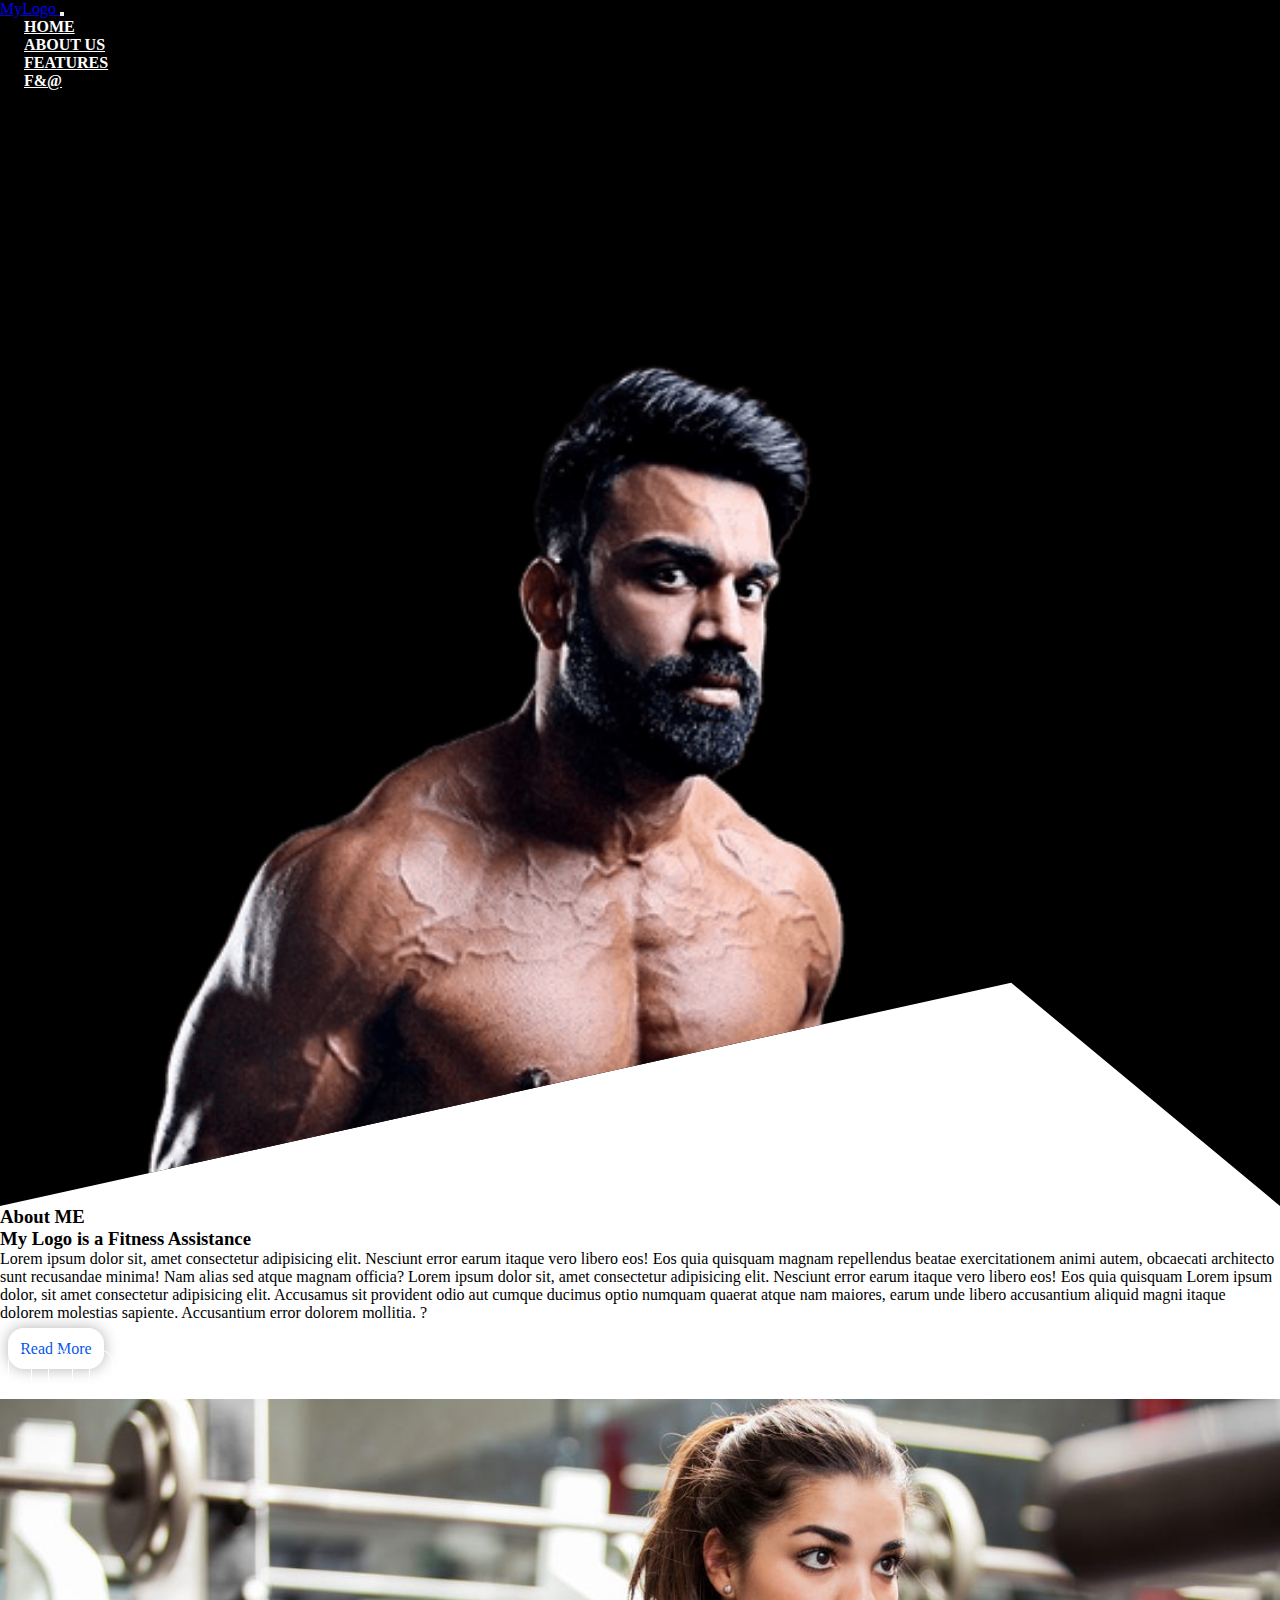
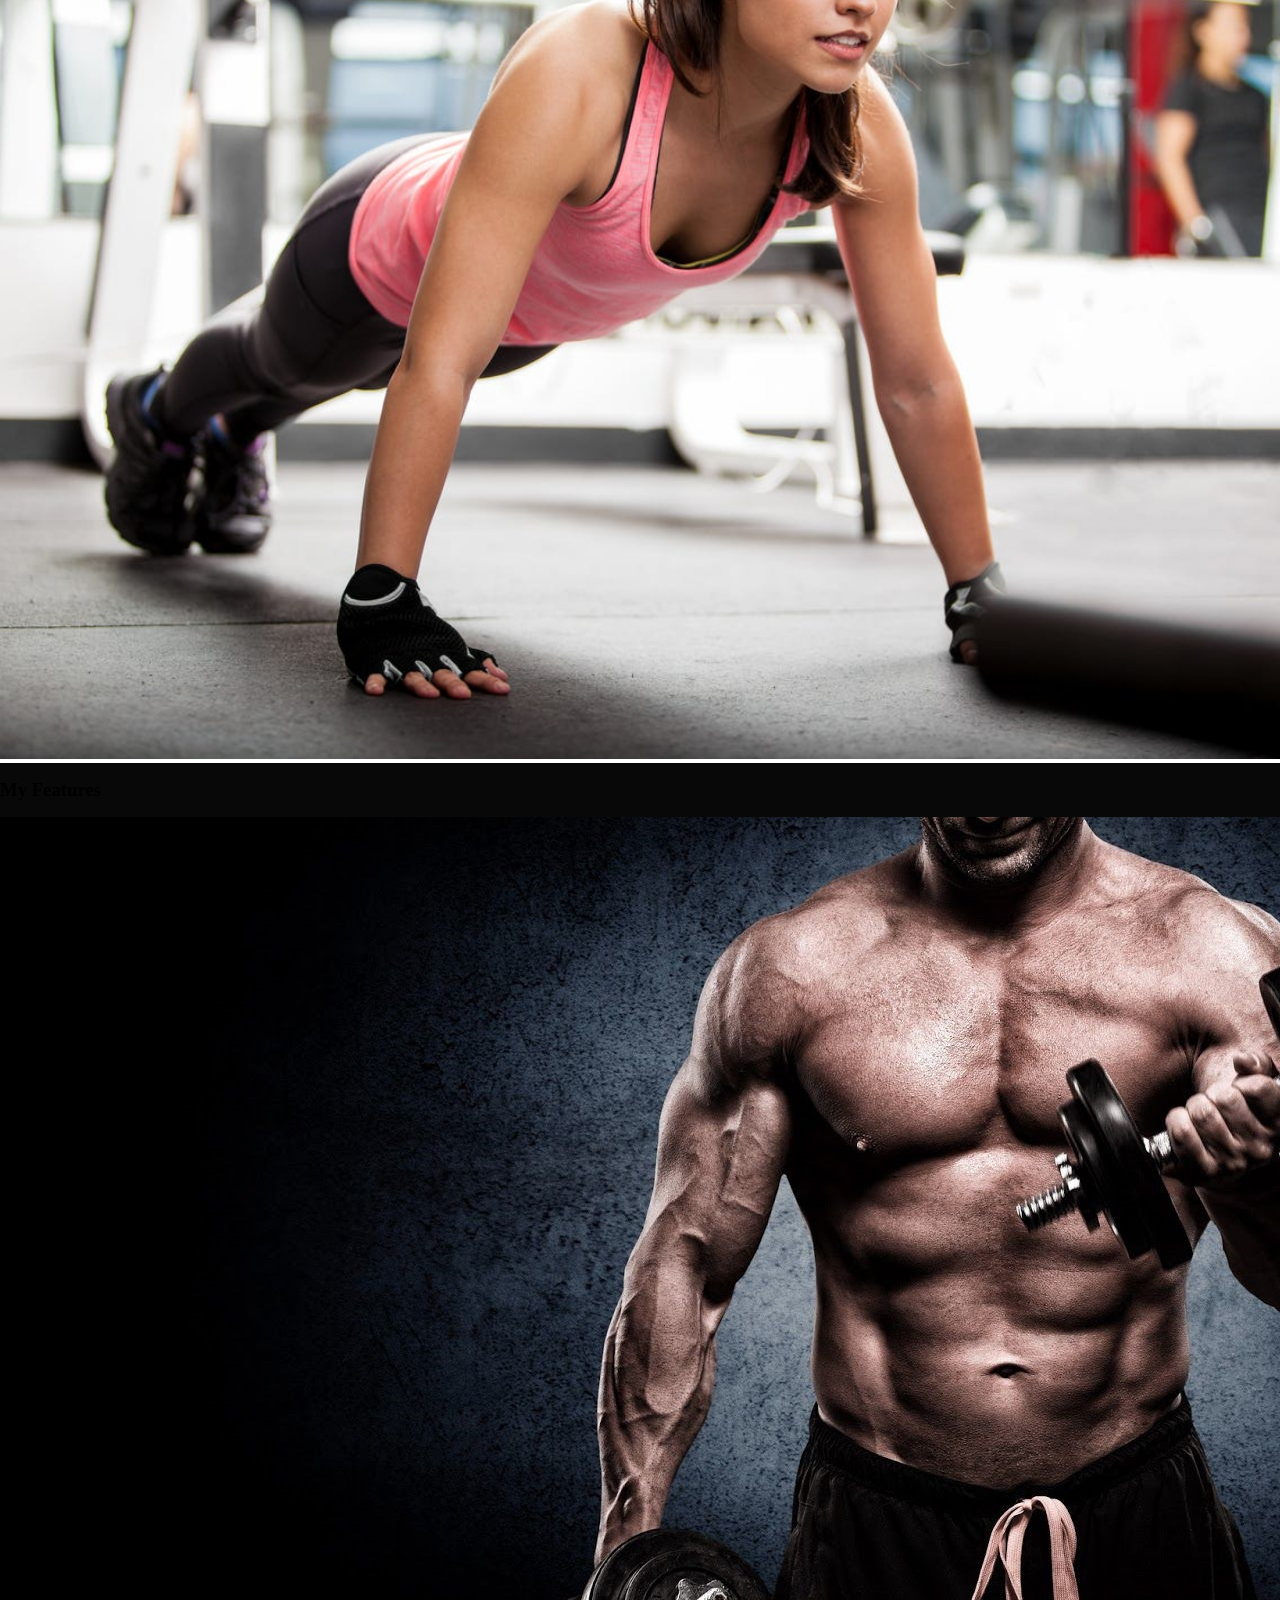
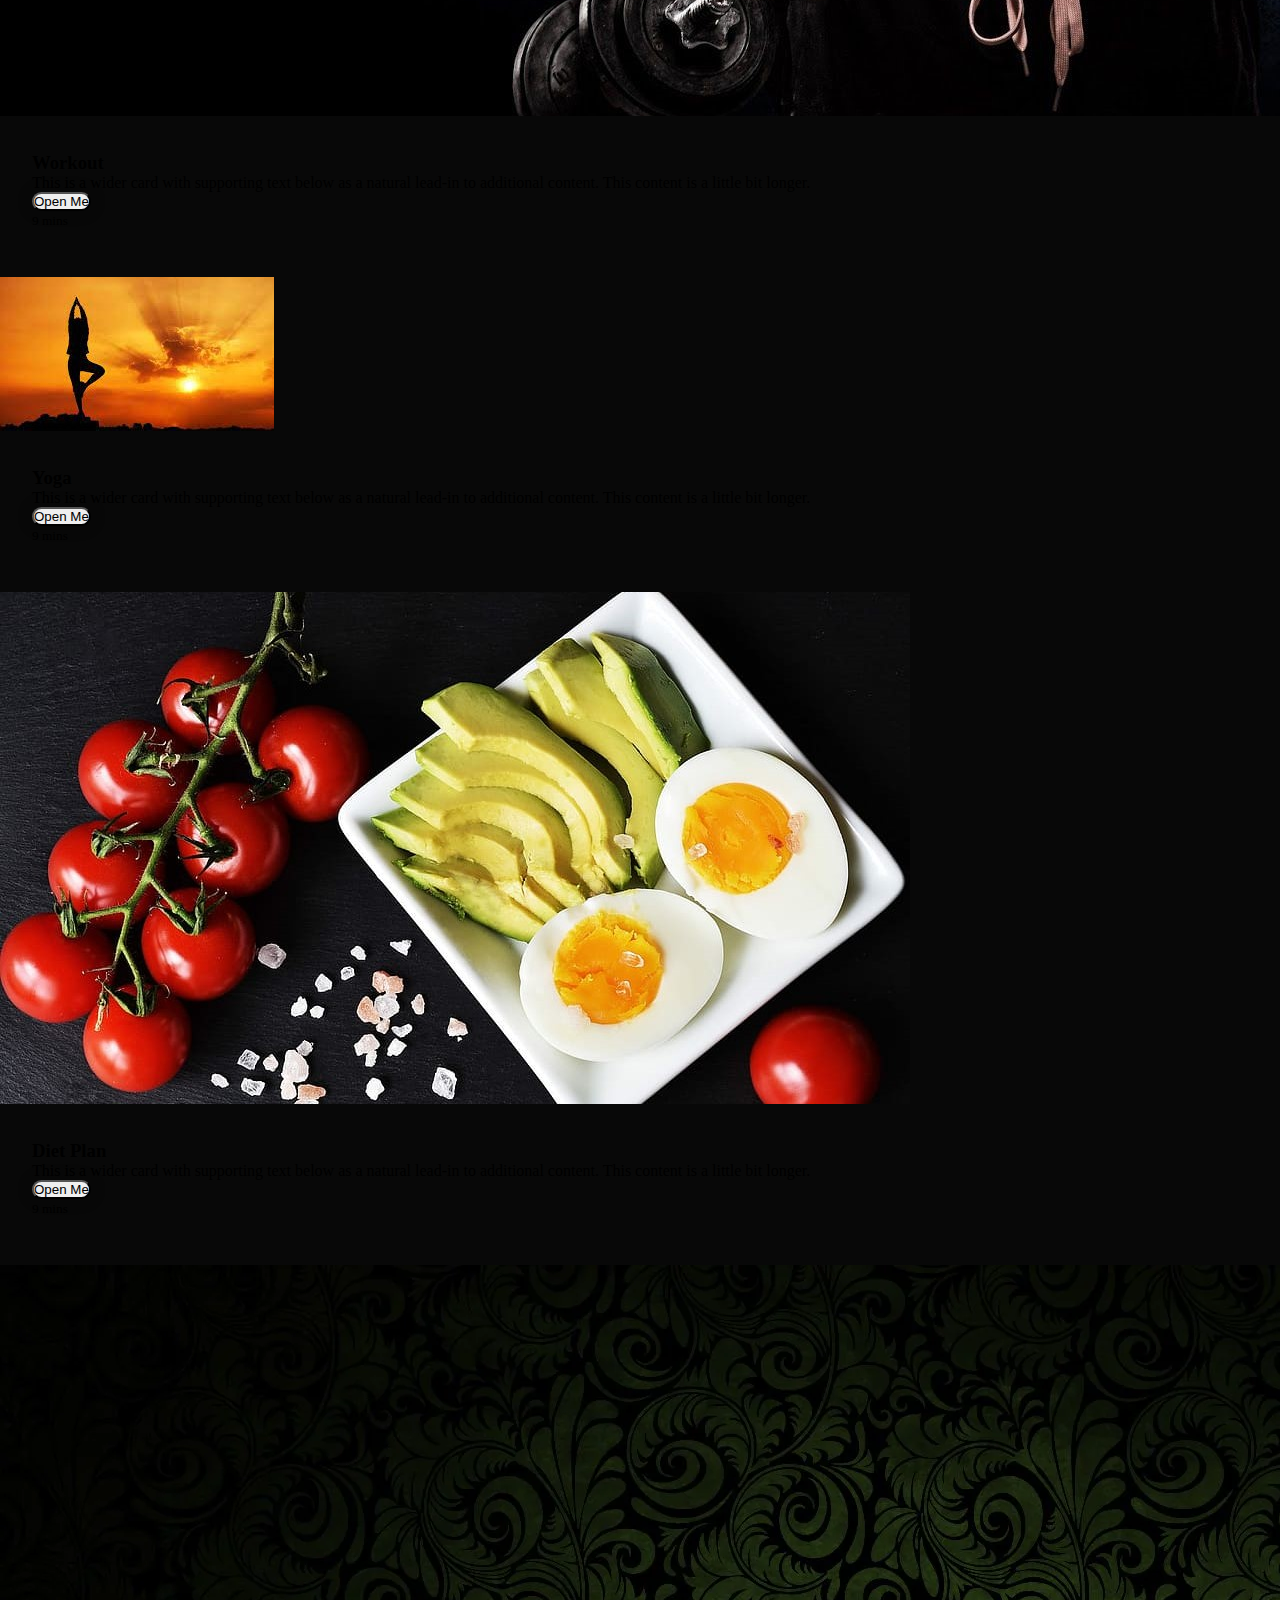
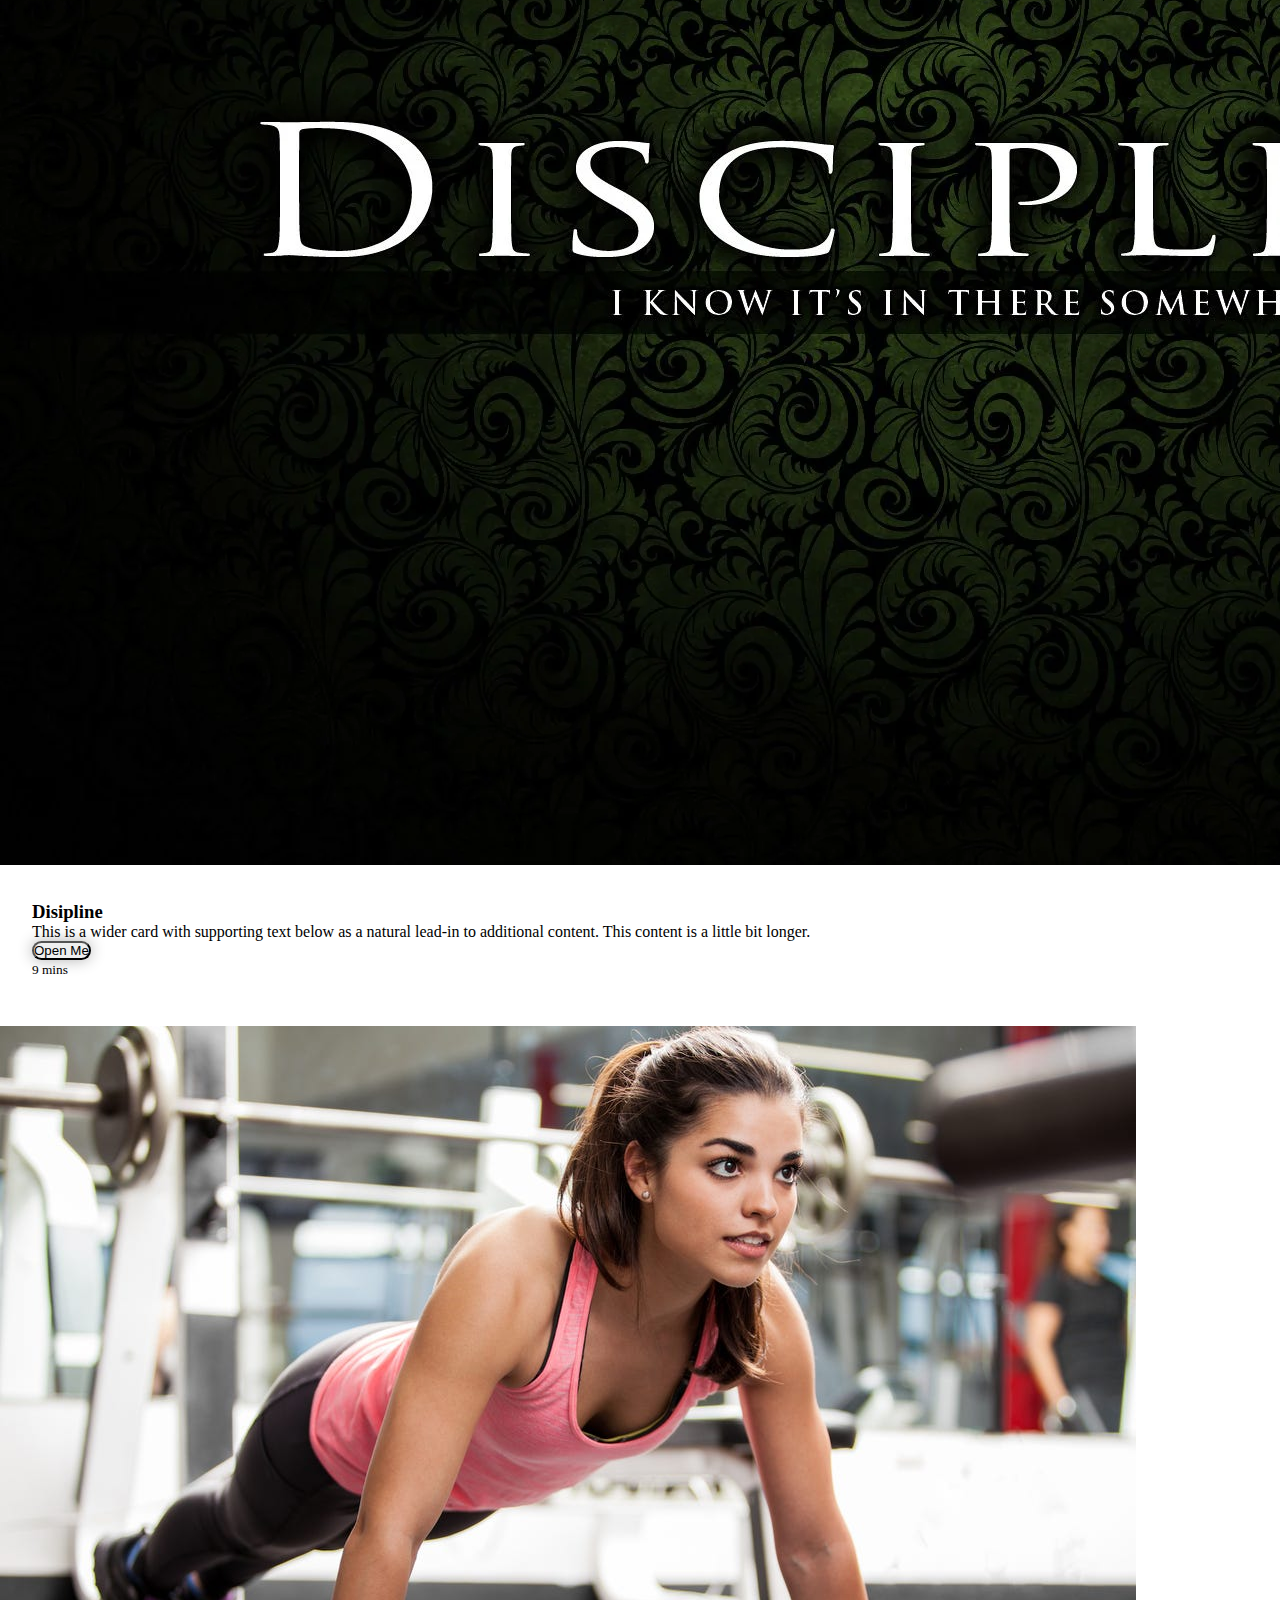
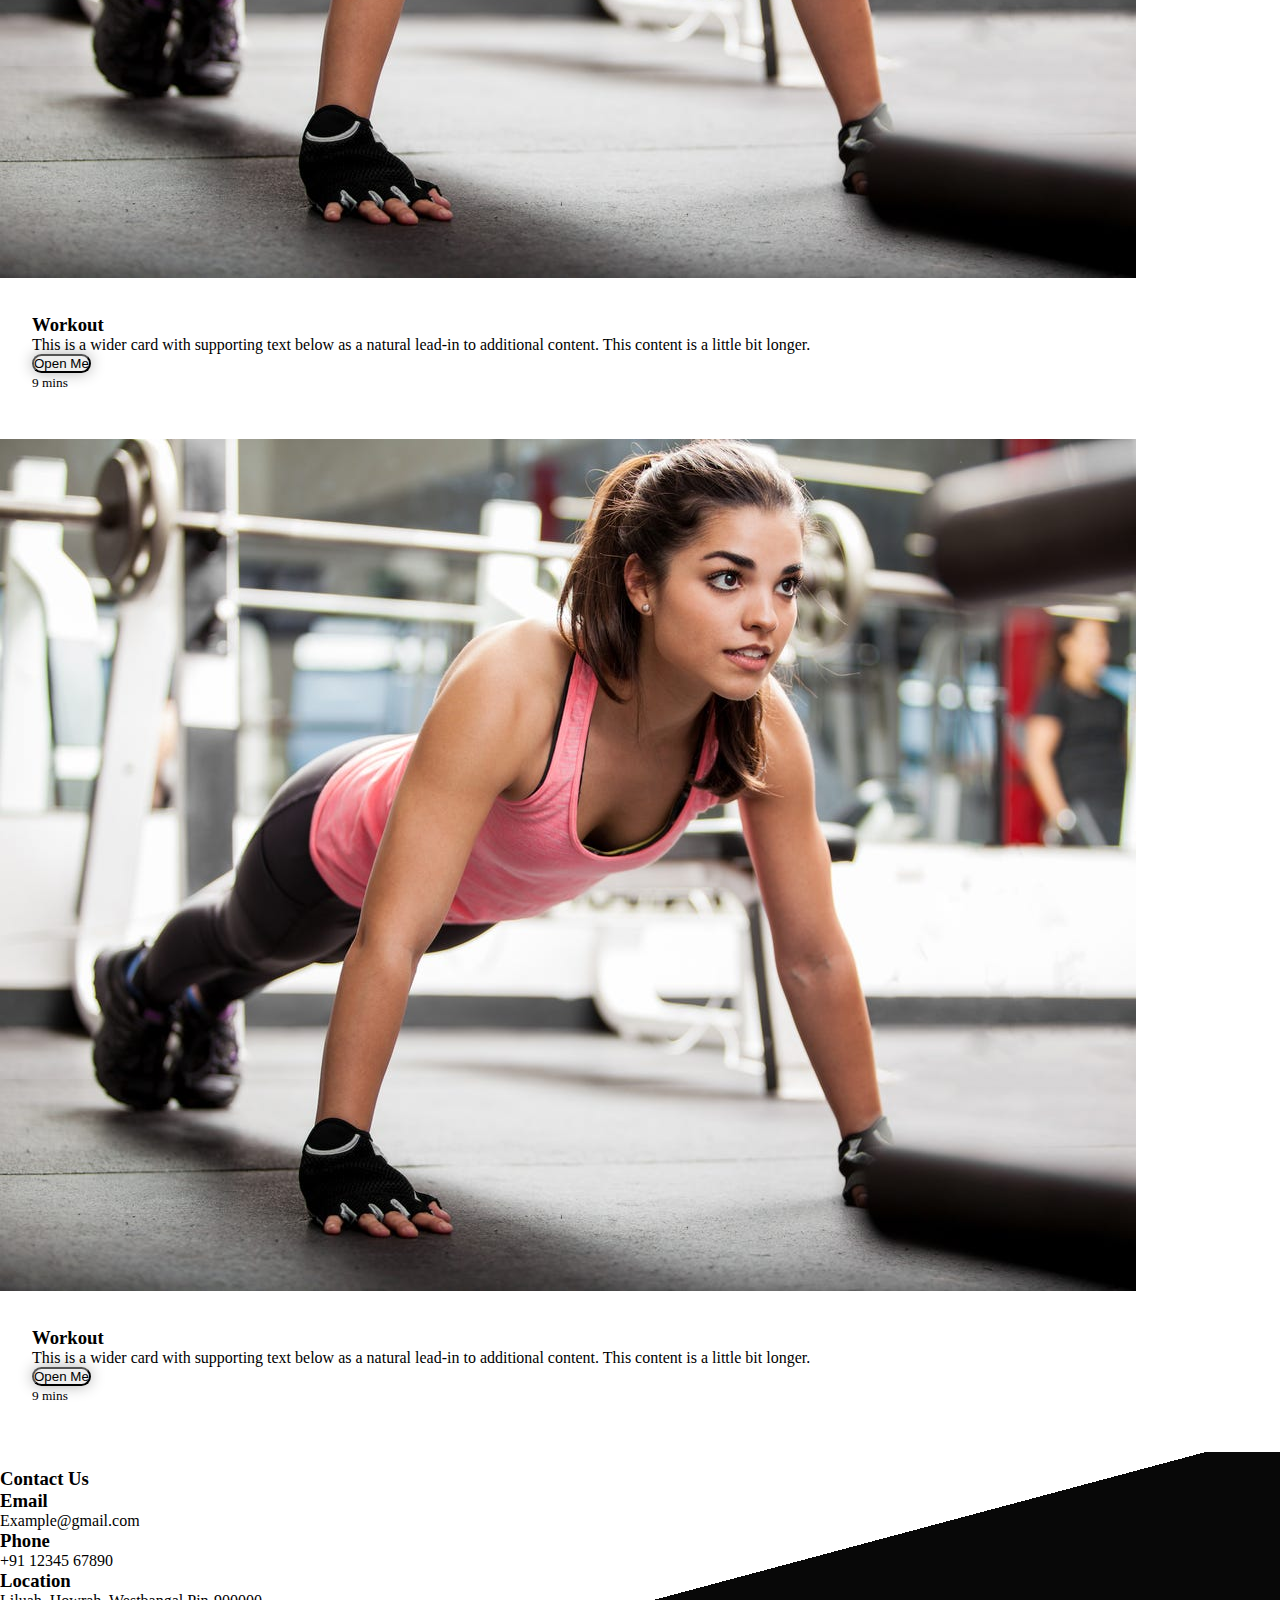
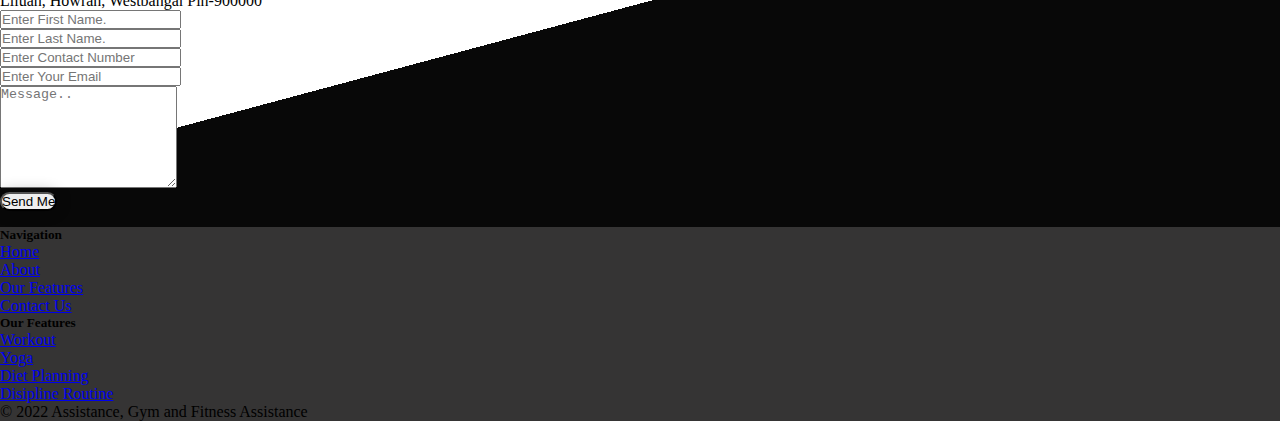
==== index.html @ ddcacd5f "Add files via upload" ====
<!DOCTYPE html>
<html lang="en">

<head>
    <meta charset="UTF-8">
    <meta http-equiv="X-UA-Compatible" content="IE=edge">
    <meta name="viewport" content="width=device-width, initial-scale=1.0">
    <link href="https://cdn.jsdelivr.net/npm/bootstrap@5.1.3/dist/css/bootstrap.min.css" rel="stylesheet"
        integrity="sha384-1BmE4kWBq78iYhFldvKuhfTAU6auU8tT94WrHftjDbrCEXSU1oBoqyl2QvZ6jIW3" crossorigin="anonymous">
    <link rel="stylesheet" href="https://use.fontawesome.com/releases/v5.15.4/css/all.css"
        integrity="sha384-DyZ88mC6Up2uqS4h/KRgHuoeGwBcD4Ng9SiP4dIRy0EXTlnuz47vAwmeGwVChigm" crossorigin="anonymous" />

    <link rel="stylesheet" href="style.css">
    <title>Gym And Fitness</title>
</head>

<body>
    <!-- <nav class="navbar navbar-light shadow-sm fixed-top" id="navbar">
        <div class="container-lg">
            <a class="navbar-brand text-primary fw-bold fs-3" href="#">My<span class="text-light">Logo</span>
            </a>
            <div class="dropdown">
                <button class="btn btn-primary px-3" type="button" id="dropdownMenuButton1" data-bs-toggle="dropdown"
                    aria-expanded="false">
                    <i class="fas fa-bars"></i>
                </button>
                <ul class="dropdown-menu mx-0 shadow" style="width: 220px;">
                    <li>
                        <a class="dropdown-item d-flex gap-2 align-items-center" href="#home">
                            <i class="fas fa-home"></i>
                            Home
                        </a>
                    </li>
                    <li>
                        <a class="dropdown-item d-flex gap-2 align-items-center" href="#about">
                            <i class="fas fa-address-card"></i>
                            About Us
                        </a>
                    </li>
                    <li>
                        <a class="dropdown-item d-flex gap-2 align-items-center" href="#features">
                            <i class="fab fa-foursquare"></i>
                            Our Features
                        </a>
                    </li>
                    <li>
                        <a class="dropdown-item d-flex gap-2 align-items-center" href="#contact">
                            <i class="fas fa-address-book"></i>
                            Contact Us
                        </a>
                    </li>
                </ul>
            </div>
        </div>
    </nav> -->

    <nav class="navbar navbar-expand-lg navbar-light fixed-top bg-black">
        <div class="container-lg">
            <a class="navbar-brand text-primary fw-bold fs-3" href="#">My<span class="text-light">Logo</span>
            </a>
            <button class="navbar-toggler" type="button" data-bs-toggle="collapse"
                data-bs-target="#navbarSupportedContent" aria-controls="navbarSupportedContent" aria-expanded="false"
                aria-label="Toggle navigation">
                <i class="fas fa-bars"></i>
            </button>
            <div class="collapse navbar-collapse" id="navbarSupportedContent">
                <ul class="navbar-nav ms-auto mb-2 mb-lg-0 text-center">
                    <li class="nav-item">
                        <a class="button nav-link" aria-current="page" href="#home">Home</a>
                    </li>
                    <li class="nav-item">
                        <a class="button nav-link" aria-current="page" href="#about">About
                            Us</a>
                    </li>
                    <li class="nav-item">
                        <a class="button nav-link" aria-current="page" href="#features">Features</a>
                    </li>
                    <li class="nav-item">
                        <a class="button nav-link" aria-current="page" href="#contact">F&@</a>
                    </li>

                </ul>
            </div>
        </div>
    </nav>
    <header class="header">

        <section class="home" id="home">
            <div class="container-lg ">
                <div class="row min-vh-100 align-items-center justify-content-center">
                    <div class="col-md-6  mt-5 mt-md-0">
                        <div class="home-img text-center">
                            <img src="[removal.ai]_tmp-621f87ec03f90.png" fs-2 alt="" class="fs-3">
                        </div>
                    </div>
                    <div class="col-md-6 order-md-first mt-5 mt-md-0">
                        <div class="home-text">
                            <h2 class="text-primary fw-bold fs-2">Gym and <span class="text-light"> Fitness is good for
                                    You</span></h2>
                            <p class="text-muted mb-4 mt-3 fs-2">Lorem ipsum dolor sit amet consectetur adipisicing
                                elit. Ea est dolorum distinctio natus in officiis error repellat fugit iusto
                                repellendus!</p>

                            <!-- <a href="#" class="btn btn-danger px-3 mt-3">My Resume</a> -->
                        </div>
                    </div>
                </div>
            </div>
        </section>
    </header>

    <section class="about" id="about">
        <div class="container py-5">
            <div class="text-center" id="about">
                <h3 class="fw-bold mb-5">About <span class="text-primary">ME</span></h3>
            </div>
            <div class="row">
                <div class="aboutInfo col-lg-5 col-md-10 col-10 offset-1 offset-lg-1 offset-md-1">
                    <div class="aboutinfo">
                        <h3>My Logo is a Fitness Assistance</h3>
                        <p class="text-muted">Lorem ipsum dolor sit, amet consectetur adipisicing elit. Nesciunt error
                            earum
                            itaque vero libero eos! Eos quia quisquam magnam repellendus beatae exercitationem animi
                            autem,
                            obcaecati architecto sunt recusandae minima! Nam alias sed atque magnam officia? Lorem ipsum
                            dolor sit, amet consectetur adipisicing elit. Nesciunt error earum itaque vero libero eos!
                            Eos
                            quia quisquam
                            Lorem ipsum dolor, sit amet consectetur adipisicing elit. Accusamus sit provident odio aut
                            cumque ducimus optio numquam quaerat atque nam maiores, earum unde libero accusantium
                            aliquid magni itaque dolorem molestias sapiente. Accusantium error dolorem mollitia.
                            ?</p>
                    </div>

                    <div class="row">
                        <div class="col-lg-12 d-flex align-items-center card-footer">
                            <a href="#" class="btn  me-2">Read More</a>
                            <div class="social-links">
                                <a class=" me-1 fs-4" href="#"><i class="fab fa-linkedin"></i></a>
                                <a class=" me-1 fs-4" href="#"><i class="fab fa-twitter"></i></a>
                                <a class=" me-1 fs-4" href="#"><i class="fab fa-github"></i></a>
                            </div>
                        </div>
                    </div>

                </div>

                <div class="col-lg-5 col-md-10 col-10 offset-1 offset-lg-1 offset-md-1 mt-3">
                    <img src="about.jfif" alt="" class="image">
                </div>
            </div>
        </div>
    </section>

    <section class="features" id="features">
        <div class="container-lg py-4">
            <h3 class="fw-bold text-center my-5 text-light">My <span class="text-primary">Features</span></h3>
            <div class="row row-cols-1 row-cols-sm-2 row-cols-md-3 g-3">
                <div class="col">
                    <div class="card shadow-sm">
                        <img src="workout.jpg" alt="">

                        <div class="card-body">
                            <h3 class="text-primary">Work<span class="text-dark">out</span></h3>
                            <p class="card-text text-muted">This is a wider card with supporting text below as a natural
                                lead-in to
                                additional
                                content. This content is a little bit longer.</p>
                            <div class="d-flex justify-content-between align-items-center">
                                <div class="btn-group">
                                    <button type="button" class="btn btn-primary ">Open Me</button>
                                </div>
                                <small class="text-muted">9 mins</small>
                            </div>
                        </div>
                    </div>
                </div>
                <div class="col">
                    <div class="card shadow-sm">
                        <img src="Yoga.jfif" alt="">
                        <div class="card-body">
                            <h3 class="text-primary">Yo<span class="text-dark">ga</span></h3>
                            <p class="card-text text-muted">This is a wider card with supporting text below as a natural
                                lead-in to
                                additional
                                content. This content is a little bit longer.</p>
                            <div class="d-flex justify-content-between align-items-center">
                                <div class="btn-group">
                                    <button type="button" class="btn btn-primary">Open Me</button>
                                </div>
                                <small class="text-muted">9 mins</small>
                            </div>
                        </div>
                    </div>
                </div>
                <div class="col">
                    <div class="card shadow-sm">
                        <img src="diet.jpg" alt="">

                        <div class="card-body">
                            <h3 class="text-primary">Diet <span class="text-dark">Plan</span></h3>
                            <p class="card-text text-muted">This is a wider card with supporting text below as a natural
                                lead-in to
                                additional
                                content. This content is a little bit longer.</p>
                            <div class="d-flex justify-content-between align-items-center">
                                <div class="btn-group">
                                    <button type="button" class="btn btn-primary">Open Me</button>
                                </div>
                                <small class="text-muted">9 mins</small>
                            </div>
                        </div>
                    </div>
                </div>

                <div class="col">
                    <div class="card shadow-sm">
                        <img src="disipline.webp" alt="">

                        <div class="card-body">
                            <h3 class="text-primary">Disip<span class="text-dark">line</span></h3>
                            <p class="card-text text-muted">This is a wider card with supporting text below as a natural
                                lead-in to
                                additional
                                content. This content is a little bit longer.</p>
                            <div class="d-flex justify-content-between align-items-center">
                                <div class="btn-group">
                                    <button type="button" class="btn btn-primary">Open Me</button>
                                </div>
                                <small class="text-muted">9 mins</small>
                            </div>
                        </div>
                    </div>
                </div>
                <div class="col">
                    <div class="card shadow-sm">
                        <img src="about.jfif" alt="">

                        <div class="card-body">
                            <h3 class="text-primary">Workout</h3>
                            <p class="card-text text-muted">This is a wider card with supporting text below as a natural
                                lead-in to
                                additional
                                content. This content is a little bit longer.</p>
                            <div class="d-flex justify-content-between align-items-center">
                                <div class="btn-group">
                                    <button type="button" class="btn btn-primary">Open Me</button>

                                </div>
                                <small class="text-muted">9 mins</small>
                            </div>
                        </div>
                    </div>
                </div>
                <div class="col">
                    <div class="card shadow-sm">
                        <img src="about.jfif" alt="">
                        <div class="card-body">
                            <h3 class="text-primary">Workout</h3>
                            <p class="card-text text-muted">This is a wider card with supporting text below as a natural
                                lead-in to
                                additional
                                content. This content is a little bit longer.</p>
                            <div class="d-flex justify-content-between align-items-center">
                                <div class="btn-group">
                                    <button type="button" class="btn btn-primary">Open Me</button>

                                </div>
                                <small class="text-muted">9 mins</small>
                            </div>
                        </div>
                    </div>
                </div>
            </div>
        </div>
    </section>

    <section class="contact py-7" id="contact">
        <div class="container my-7" id="contact">
            <h3 class="fw-bold text-center my-5 offset-1 offset-md-1 offset-lg-1">Contact <span
                    class="text-primary">Us</span></h3>
            <div class="row my-7">
                <div class="col-md-5">
                    <div class="contact-item d-flex mb-3">
                        <div class="icon fs-4 text-primary">
                            <i class="fas fa-envelope"></i>
                        </div>
                        <div class="text ms-2">
                            <h3 class="fs-5">Email</h3>
                            <p class="text-muted email_id">Example@gmail.com</p>
                        </div>
                    </div>
                    <div class="contact-item d-flex mb-3">
                        <div class="icon fs-4 text-primary">
                            <i class="fas fa-phone"></i>
                        </div>
                        <div class="text ms-2">
                            <h3 class="fs-5">Phone</h3>
                            <p class="text-muted">+91 12345 67890</p>
                        </div>
                    </div>
                    <div class="contact-item d-flex mb-3">
                        <div class="icon fs-4 text-primary">
                            <i class="fas fa-location-arrow"></i>
                        </div>
                        <div class="text ms-2">
                            <h3 class="fs-5">Location</h3>
                            <p class="text-muted">Liluah, Howrah, Westbangal Pin-900000</p>
                        </div>
                    </div>
                </div>

                <div class="col-lg-5 col-md-10 col-10 offset-1 offset-md-1 offset-lg-1">
                    <form class="form" style="font-family: 'IBM Plex Sans Thai Looped', sans-serif;"
                        action="https://formspree.io/f/xayvojvv" method="POST">
                        <div class="mb-3">
                            <input type="text" class="form-control firstName border-0 shadow-sm p-2" id="firstName"
                                placeholder="Enter First Name." required autocomplete="off">
                        </div>
                        <div class="mb-3">
                            <input type="text" class="form-control lastName border-0 shadow-sm p-2" id="lastName"
                                placeholder="Enter Last Name." required autocomplete="off">
                        </div>
                        <div class="mb-3">
                            <input type="tel" class="form-control phone border-0 shadow-sm p-2" id="phone"
                                placeholder="Enter Contact Number" required autocomplete="off">
                        </div>
                        <div class="mb-3">
                            <input type="email" class="form-control email border-0 shadow-sm p-2" id="email"
                                aria-describedby="emailHelp" placeholder="Enter Your Email" required autocomplete="off">
                        </div>

                        <div class="form-floating">
                            <textarea class="form-control message border-0 shadow-sm p-2" placeholder="Message.."
                                id="message" style="height: 100px"></textarea>

                        </div>
                        <div class="row">
                            <div class="col-lg-12">
                                <button type="submit" class="btn btn-primary px-3 mt-3 fs-5">Send Me <i
                                        class="fas fa-paper-plane"></i></button>
                                <!-- <a href="mailto:utkarshsingh73709@gmail.com">Send email</a> -->
                            </div>
                        </div>
                    </form>
                </div>
            </div>
        </div>
    </section>

    <section class="footer mt-5" id="footer">

        <div class="container">
            <footer class="py-5">
                <div class="row">
                    <div class="col-lg-4 col-md-6 col-12">
                        <h5 class="fw-bold fs-4 text-primary">Navigation</h5>
                        <ul class="nav flex-column">
                            <li class="nav-item mb-2"><a href="#home" class="nav-link p-0 text-light">Home</a></li>
                            <li class="nav-item mb-2"><a href="#about" class="nav-link p-0 text-light">About</a></li>
                            <!-- <li class="nav-item mb-2"><a href="#skill" class="nav-link p-0 text-muted">My Skills</a>
                                    </li> -->
                            <li class="nav-item mb-2"><a href="#service" class="nav-link p-0 text-light">Our
                                    Features</a>
                            </li>
                            <li class="nav-item mb-2"><a href="#contact" class="nav-link p-0 text-light">Contact Us</a>
                            </li>
                        </ul>
                    </div>

                    <div class="col-lg-4  col-md-6 col-12">
                        <h5 class="fw-bold fs-4 text-primary">Our Features</h5>
                        <ul class="nav flex-column">
                            <li class="nav-item mb-2"><a href="#" class="nav-link p-0 text-light">Workout</a></li>
                            <li class="nav-item mb-2"><a href="#" class="nav-link p-0 text-light">Yoga</a></li>
                            <li class="nav-item mb-2"><a href="#" class="nav-link p-0 text-light">Diet Planning</a></li>
                            <li class="nav-item mb-2"><a href="#" class="nav-link p-0 text-light">Disipline Routine</a>
                            </li>

                        </ul>
                    </div>
                </div>

                <div class="d-flex justify-content-between py-4 my-4 border-top">
                    <p class="text-muted">© 2022 Assistance, Gym and Fitness Assistance</p>
                </div>
            </footer>
        </div>
    </section>

    <script src="https://cdn.jsdelivr.net/npm/bootstrap@5.1.3/dist/js/bootstrap.bundle.min.js"
        integrity="sha384-ka7Sk0Gln4gmtz2MlQnikT1wXgYsOg+OMhuP+IlRH9sENBO0LRn5q+8nbTov4+1p"
        crossorigin="anonymous"></script>
</body>

</html>
---- style.css ----
* {
  margin: 0;
  padding: 0;
  scroll-behavior: smooth;
}

.header {
  background-color: black;
  width: 100%;
  height: 124vh;
  -webkit-clip-path: polygon(0 0, 100% 0, 100% 100%, 79% 80%, 0 100%);
  clip-path: polygon(0 0, 100% 0, 100% 100%, 79% 80%, 0 100%);
}

.navbar {
  background-color: black;
}
.navbar-toggler {
  color: #fff !important;
}
.button {
  color: #fff !important;
  margin-left: 1rem !important;
  margin-right: 1rem !important;
  text-transform: uppercase !important;
  /* background-color: #0656ec !important; */
  padding: 0.5rem !important;
  font-weight: bold !important;
  font-size: 1rem !important;
  border-radius: 1rem;
}
.button:hover {
  background-color: #0656ec !important;
}

.home-img img {
  width: 100%;
  height: auto;
}

.image {
  width: 100%;
  /* height: 50vh; */
  height: auto;
}

.features {
  width: 100%;
  height: auto;
  padding: 1rem 0;
  position: relative;
}

.features::before {
  content: "";
  position: absolute;
  top: 0%;
  bottom: 0%;
  left: 0;
  right: 0;
  z-index: -1;
  background: linear-gradient(160deg, #080808 55%, #fff 0%);
}

.card {
  transition: 0.3s;
  margin-top: 1rem;
}

.card-header {
  font-size: 1.6rem;
  font-weight: bold;
  background: #fff !important;
  padding: 0.5rem 9 !important;
}

.card-body {
  padding: 2rem !important;
}

.card-body li {
  margin: 0.6rem 0rem;
  font-weight: 400;
  font-size: 1.5rem;
  line-height: 1.6;
  color: #606060;
  list-style: none;
}

.card-footer {
  background: white !important;
  padding: 1rem 0 !important;
}

.dropdown-item i {
  color: #0656ec;
}
.card-footer a {
  text-decoration: none;
  border: 1px solid white;
  border-radius: 1rem;
  margin: 0.5rem 0.5rem;
  padding: 0.7rem 0.7rem;
  transition: 0.3s;
  margin-top: 1rem;
  /* outline: none; */
  /* border: 1px solid #0656ec; */
  color: #0656ec;
  font-size: 1rem;
  font-weight: 400;
  line-height: 1.4;
  text-align: center;
}
.card-footer a:hover {
  box-shadow: 0 0 15px 0 rgba(0, 0, 0, 0.3);
  /* transform: translateY(-10px); */
}

.card:hover {
  box-shadow: 0 0 15px 0 rgba(0, 0, 0, 0.3);
  transform: translateY(-10px);
}

.contact {
  width: 100%;
  height: auto;
  padding: 1rem 0;
  position: relative;
}

.contact::before {
  content: "";
  position: absolute;
  top: 0%;
  bottom: 0%;
  left: 0;
  right: 0;
  z-index: -1;
  background: linear-gradient(345deg, #080808 55%, rgb(255, 255, 255) 0%);
}

.footer {
  background-color: #353434;
}
.btn {
  border-radius: 1rem !important;
  box-shadow: 0 0 15px 0 rgba(0, 0, 0, 0.3);
}
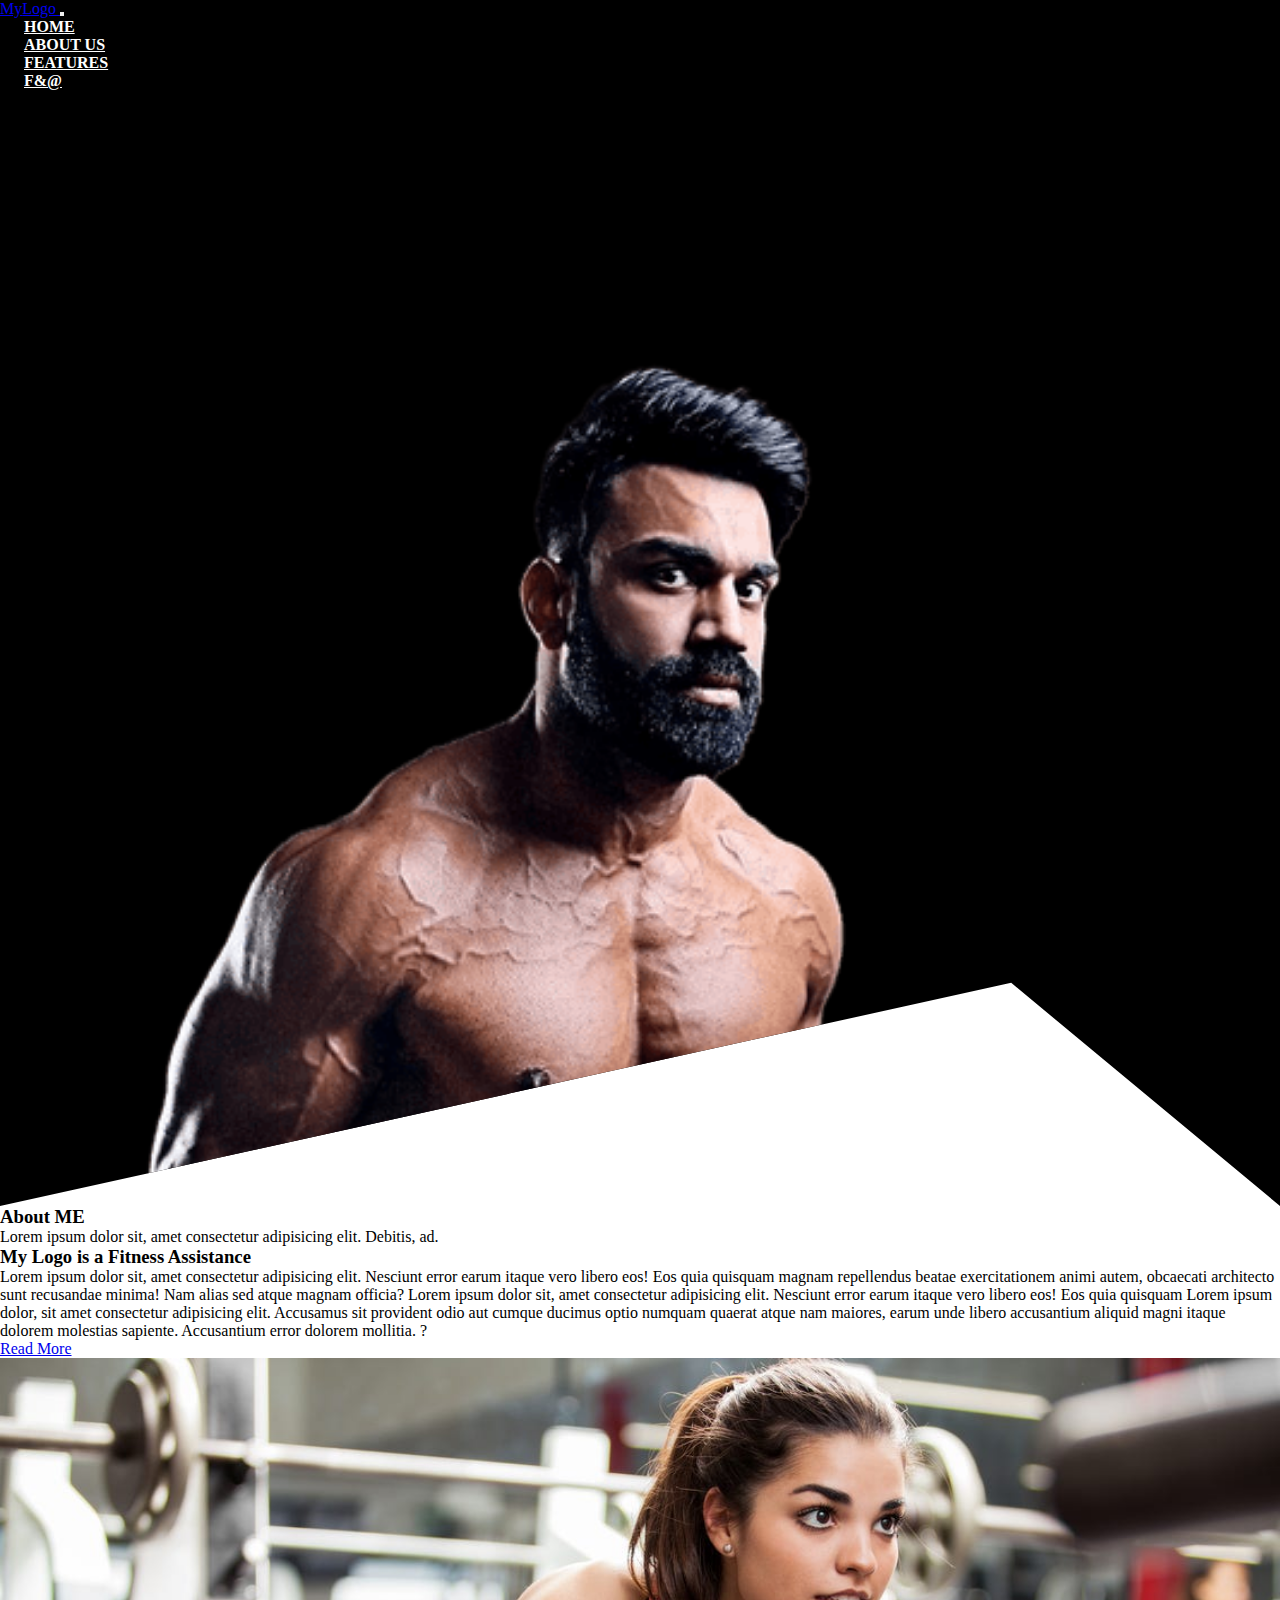
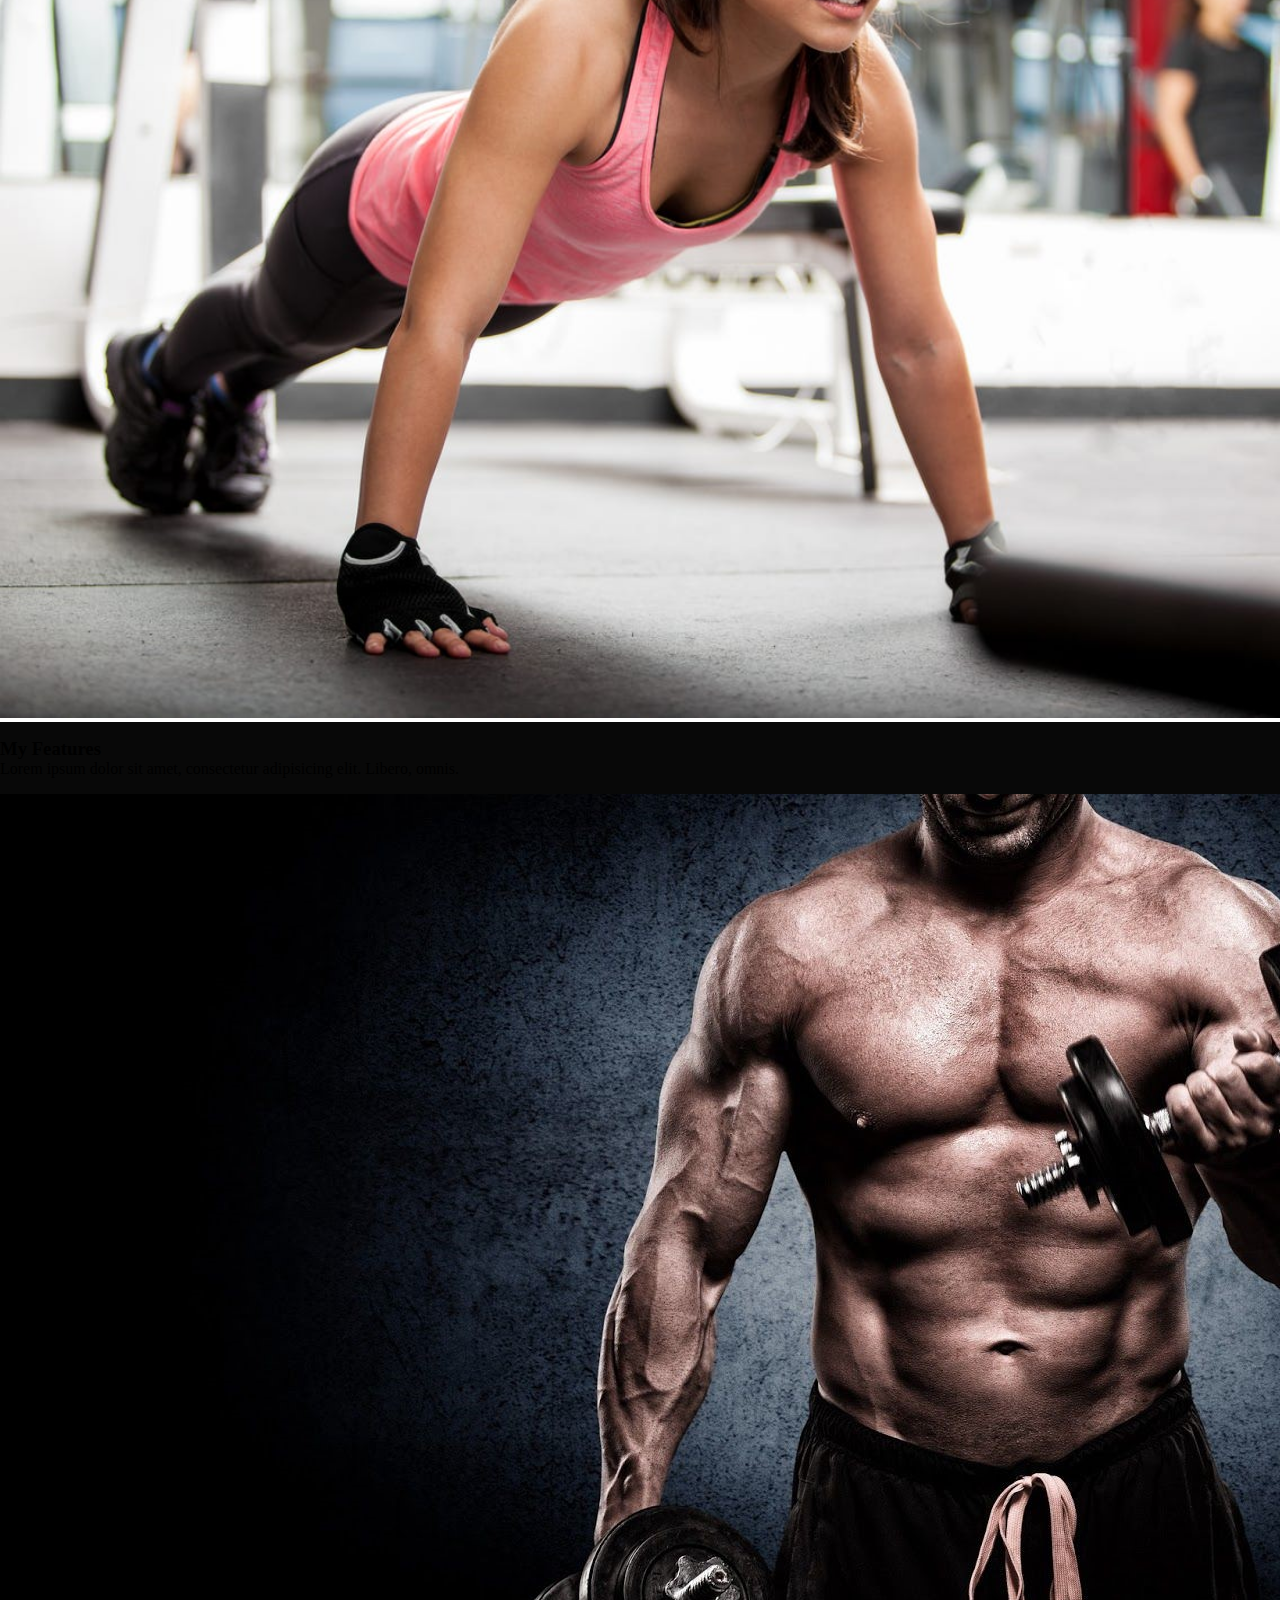
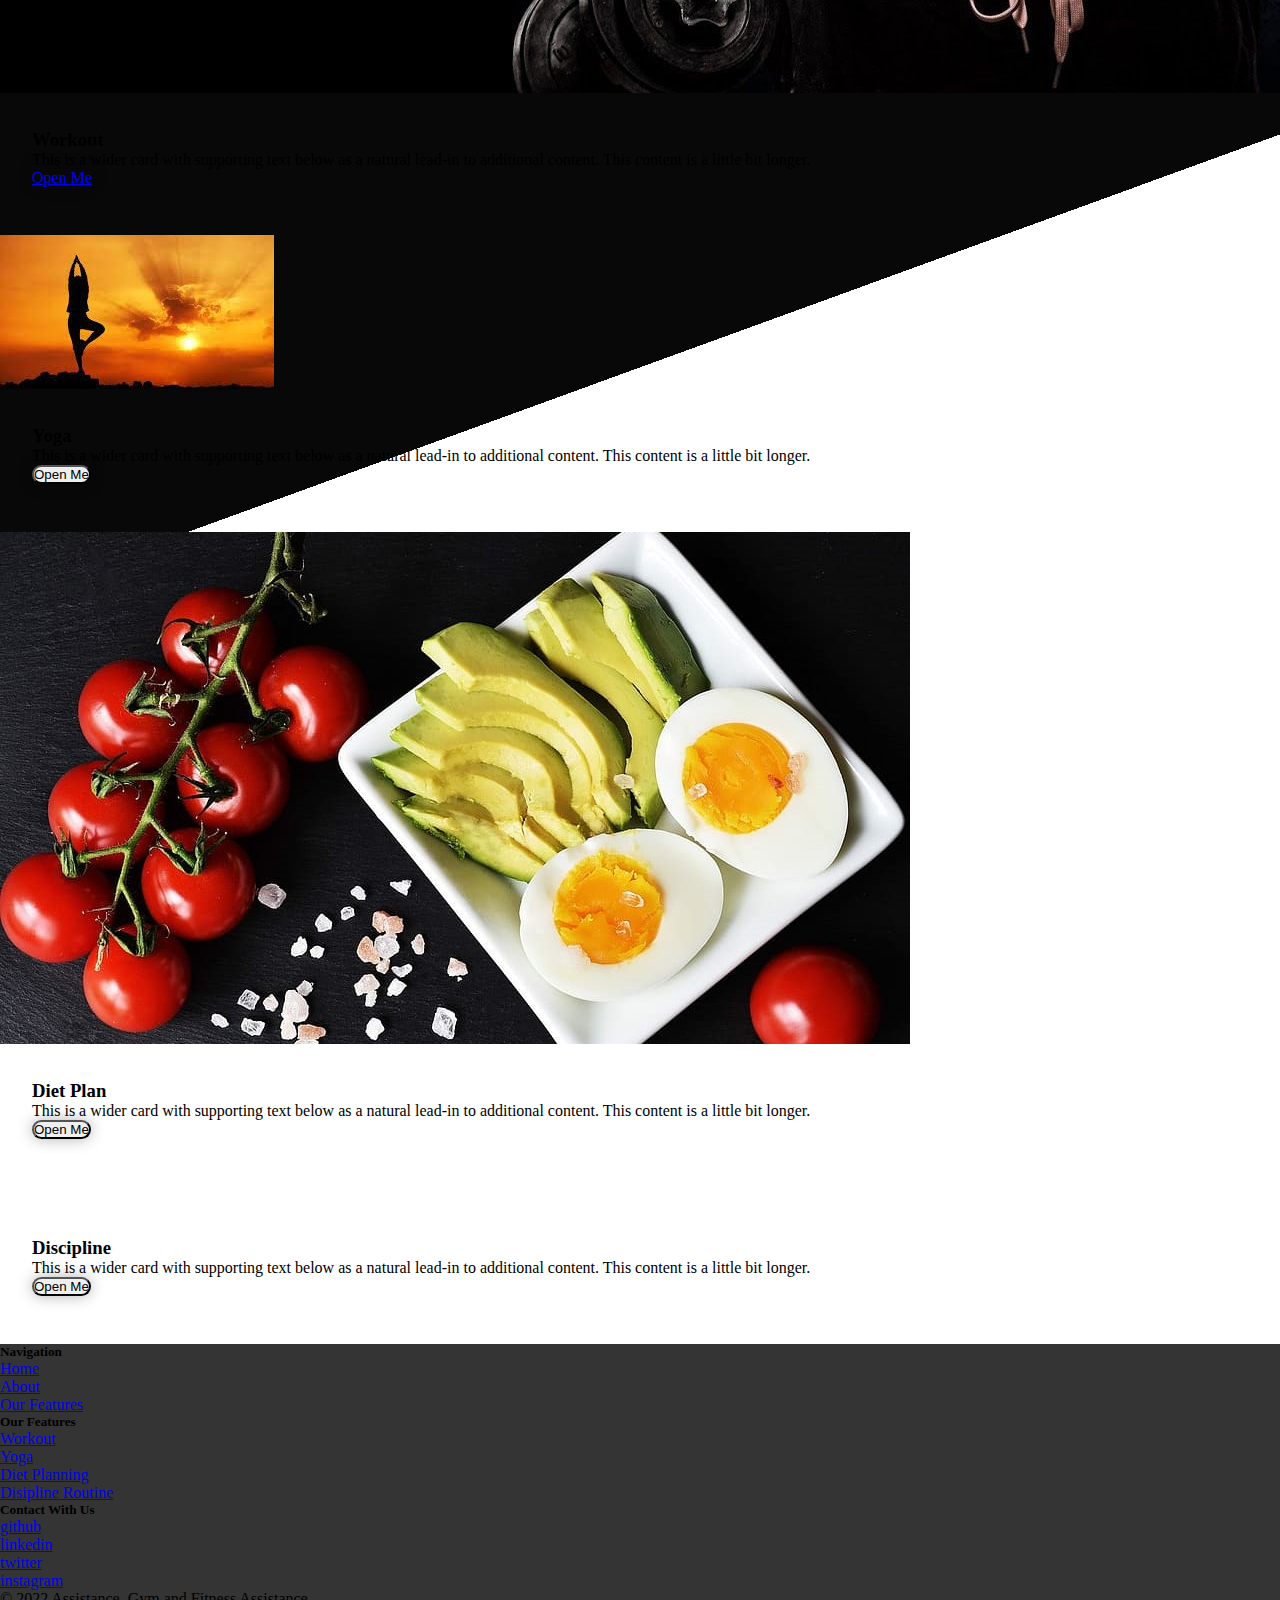
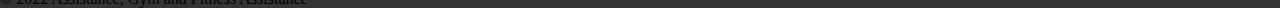
==== commit ffd9c9c5: "Update index.html" ====
--- a/index.html
+++ b/index.html
@@ -15,44 +15,7 @@
 </head>
 
 <body>
-    <!-- <nav class="navbar navbar-light shadow-sm fixed-top" id="navbar">
-        <div class="container-lg">
-            <a class="navbar-brand text-primary fw-bold fs-3" href="#">My<span class="text-light">Logo</span>
-            </a>
-            <div class="dropdown">
-                <button class="btn btn-primary px-3" type="button" id="dropdownMenuButton1" data-bs-toggle="dropdown"
-                    aria-expanded="false">
-                    <i class="fas fa-bars"></i>
-                </button>
-                <ul class="dropdown-menu mx-0 shadow" style="width: 220px;">
-                    <li>
-                        <a class="dropdown-item d-flex gap-2 align-items-center" href="#home">
-                            <i class="fas fa-home"></i>
-                            Home
-                        </a>
-                    </li>
-                    <li>
-                        <a class="dropdown-item d-flex gap-2 align-items-center" href="#about">
-                            <i class="fas fa-address-card"></i>
-                            About Us
-                        </a>
-                    </li>
-                    <li>
-                        <a class="dropdown-item d-flex gap-2 align-items-center" href="#features">
-                            <i class="fab fa-foursquare"></i>
-                            Our Features
-                        </a>
-                    </li>
-                    <li>
-                        <a class="dropdown-item d-flex gap-2 align-items-center" href="#contact">
-                            <i class="fas fa-address-book"></i>
-                            Contact Us
-                        </a>
-                    </li>
-                </ul>
-            </div>
-        </div>
-    </nav> -->
+
 
     <nav class="navbar navbar-expand-lg navbar-light fixed-top bg-black">
         <div class="container-lg">
@@ -66,7 +29,7 @@
             <div class="collapse navbar-collapse" id="navbarSupportedContent">
                 <ul class="navbar-nav ms-auto mb-2 mb-lg-0 text-center">
                     <li class="nav-item">
-                        <a class="button nav-link" aria-current="page" href="#home">Home</a>
+                        <a class="button nav-link active" aria-current="page" href="#home">Home</a>
                     </li>
                     <li class="nav-item">
                         <a class="button nav-link" aria-current="page" href="#about">About
@@ -101,7 +64,7 @@
                                 elit. Ea est dolorum distinctio natus in officiis error repellat fugit iusto
                                 repellendus!</p>
 
-                            <!-- <a href="#" class="btn btn-danger px-3 mt-3">My Resume</a> -->
+                            
                         </div>
                     </div>
                 </div>
@@ -112,7 +75,8 @@
     <section class="about" id="about">
         <div class="container py-5">
             <div class="text-center" id="about">
-                <h3 class="fw-bold mb-5">About <span class="text-primary">ME</span></h3>
+                <h3 class="fw-bold mt-3">About <span class="text-primary">ME</span></h3>
+                <p class="mt-2 mb-5">Lorem ipsum dolor sit, amet consectetur adipisicing elit. Debitis, ad.</p>
             </div>
             <div class="row">
                 <div class="aboutInfo col-lg-5 col-md-10 col-10 offset-1 offset-lg-1 offset-md-1">
@@ -133,8 +97,8 @@
                     </div>
 
                     <div class="row">
-                        <div class="col-lg-12 d-flex align-items-center card-footer">
-                            <a href="#" class="btn  me-2">Read More</a>
+                        <div class="col-lg-12 d-flex align-items-center about_read">
+                            <a href="#" class="me-2">Read More</a>
                             <div class="social-links">
                                 <a class=" me-1 fs-4" href="#"><i class="fab fa-linkedin"></i></a>
                                 <a class=" me-1 fs-4" href="#"><i class="fab fa-twitter"></i></a>
@@ -154,8 +118,12 @@
 
     <section class="features" id="features">
         <div class="container-lg py-4">
-            <h3 class="fw-bold text-center my-5 text-light">My <span class="text-primary">Features</span></h3>
-            <div class="row row-cols-1 row-cols-sm-2 row-cols-md-3 g-3">
+            <h3 class="fw-bold text-center mt-5 text-light">My <span class="text-primary">Features</span></h3>
+            <p class="text-light text-muted text-center mt-1 mb-4">Lorem ipsum dolor sit amet, consectetur adipisicing
+                elit.
+                Libero, omnis.
+            </p>
+            <div class="row row-cols-1 row-cols-sm-2 row-cols-md-2 g-3">
                 <div class="col">
                     <div class="card shadow-sm">
                         <img src="workout.jpg" alt="">
@@ -168,9 +136,9 @@
                                 content. This content is a little bit longer.</p>
                             <div class="d-flex justify-content-between align-items-center">
                                 <div class="btn-group">
-                                    <button type="button" class="btn btn-primary ">Open Me</button>
+                                    <a href="workout.html" class="btn btn-primary">Open Me</a>
                                 </div>
-                                <small class="text-muted">9 mins</small>
+
                             </div>
                         </div>
                     </div>
@@ -188,7 +156,7 @@
                                 <div class="btn-group">
                                     <button type="button" class="btn btn-primary">Open Me</button>
                                 </div>
-                                <small class="text-muted">9 mins</small>
+
                             </div>
                         </div>
                     </div>
@@ -207,7 +175,7 @@
                                 <div class="btn-group">
                                     <button type="button" class="btn btn-primary">Open Me</button>
                                 </div>
-                                <small class="text-muted">9 mins</small>
+
                             </div>
                         </div>
                     </div>
@@ -215,10 +183,10 @@
 
                 <div class="col">
                     <div class="card shadow-sm">
-                        <img src="disipline.webp" alt="">
+                        <img src="discipline.png" alt="">
 
                         <div class="card-body">
-                            <h3 class="text-primary">Disip<span class="text-dark">line</span></h3>
+                            <h3 class="text-primary">Discip<span class="text-dark">line</span></h3>
                             <p class="card-text text-muted">This is a wider card with supporting text below as a natural
                                 lead-in to
                                 additional
@@ -227,46 +195,7 @@
                                 <div class="btn-group">
                                     <button type="button" class="btn btn-primary">Open Me</button>
                                 </div>
-                                <small class="text-muted">9 mins</small>
-                            </div>
-                        </div>
-                    </div>
-                </div>
-                <div class="col">
-                    <div class="card shadow-sm">
-                        <img src="about.jfif" alt="">
-
-                        <div class="card-body">
-                            <h3 class="text-primary">Workout</h3>
-                            <p class="card-text text-muted">This is a wider card with supporting text below as a natural
-                                lead-in to
-                                additional
-                                content. This content is a little bit longer.</p>
-                            <div class="d-flex justify-content-between align-items-center">
-                                <div class="btn-group">
-                                    <button type="button" class="btn btn-primary">Open Me</button>
-
-                                </div>
-                                <small class="text-muted">9 mins</small>
-                            </div>
-                        </div>
-                    </div>
-                </div>
-                <div class="col">
-                    <div class="card shadow-sm">
-                        <img src="about.jfif" alt="">
-                        <div class="card-body">
-                            <h3 class="text-primary">Workout</h3>
-                            <p class="card-text text-muted">This is a wider card with supporting text below as a natural
-                                lead-in to
-                                additional
-                                content. This content is a little bit longer.</p>
-                            <div class="d-flex justify-content-between align-items-center">
-                                <div class="btn-group">
-                                    <button type="button" class="btn btn-primary">Open Me</button>
-
-                                </div>
-                                <small class="text-muted">9 mins</small>
+
                             </div>
                         </div>
                     </div>
@@ -275,7 +204,7 @@
         </div>
     </section>
 
-    <section class="contact py-7" id="contact">
+    <!-- <section class="contact py-7" id="contact">
         <div class="container my-7" id="contact">
             <h3 class="fw-bold text-center my-5 offset-1 offset-md-1 offset-lg-1">Contact <span
                     class="text-primary">Us</span></h3>
@@ -340,20 +269,20 @@
                                 <button type="submit" class="btn btn-primary px-3 mt-3 fs-5">Send Me <i
                                         class="fas fa-paper-plane"></i></button>
                                 <!-- <a href="mailto:utkarshsingh73709@gmail.com">Send email</a> -->
-                            </div>
+    <!-- </div>
                         </div>
                     </form>
                 </div>
             </div>
         </div>
-    </section>
-
-    <section class="footer mt-5" id="footer">
+    </section> -->
+
+    <section class="footer mt-5 mb-0 py-5" id="footer">
 
         <div class="container">
             <footer class="py-5">
                 <div class="row">
-                    <div class="col-lg-4 col-md-6 col-12">
+                    <div class="col-lg-12 col-md-6 col-12 text-center">
                         <h5 class="fw-bold fs-4 text-primary">Navigation</h5>
                         <ul class="nav flex-column">
                             <li class="nav-item mb-2"><a href="#home" class="nav-link p-0 text-light">Home</a></li>
@@ -363,12 +292,10 @@
                             <li class="nav-item mb-2"><a href="#service" class="nav-link p-0 text-light">Our
                                     Features</a>
                             </li>
-                            <li class="nav-item mb-2"><a href="#contact" class="nav-link p-0 text-light">Contact Us</a>
-                            </li>
                         </ul>
                     </div>
 
-                    <div class="col-lg-4  col-md-6 col-12">
+                    <div class="col-lg-4  col-md-6 col-12 py-5">
                         <h5 class="fw-bold fs-4 text-primary">Our Features</h5>
                         <ul class="nav flex-column">
                             <li class="nav-item mb-2"><a href="#" class="nav-link p-0 text-light">Workout</a></li>
@@ -379,6 +306,17 @@
 
                         </ul>
                     </div>
+                    <div class="col-lg-4  col-md-6 col-12 py-4">
+                        <h5 class="fw-bold fs-4 text-primary">Contact With Us</h5>
+                        <ul class="nav flex-column">
+                            <li class="nav-item mb-2"><a href="#" class="nav-link p-0 text-light">github</a></li>
+                            <li class="nav-item mb-2"><a href="#" class="nav-link p-0 text-light">linkedin</a></li>
+                            <li class="nav-item mb-2"><a href="#" class="nav-link p-0 text-light">twitter</a></li>
+                            <li class="nav-item mb-2"><a href="#" class="nav-link p-0 text-light">instagram</a>
+                            </li>
+
+                        </ul>
+                    </div>
                 </div>
 
                 <div class="d-flex justify-content-between py-4 my-4 border-top">
@@ -388,9 +326,9 @@
         </div>
     </section>
 
-    <script src="https://cdn.jsdelivr.net/npm/bootstrap@5.1.3/dist/js/bootstrap.bundle.min.js"
+    <script src="images/images/images/https://cdn.jsdelivr.net/npm/bootstrap@5.1.3/dist/js/bootstrap.bundle.min.js"
         integrity="sha384-ka7Sk0Gln4gmtz2MlQnikT1wXgYsOg+OMhuP+IlRH9sENBO0LRn5q+8nbTov4+1p"
         crossorigin="anonymous"></script>
 </body>
 
-</html>+</html>
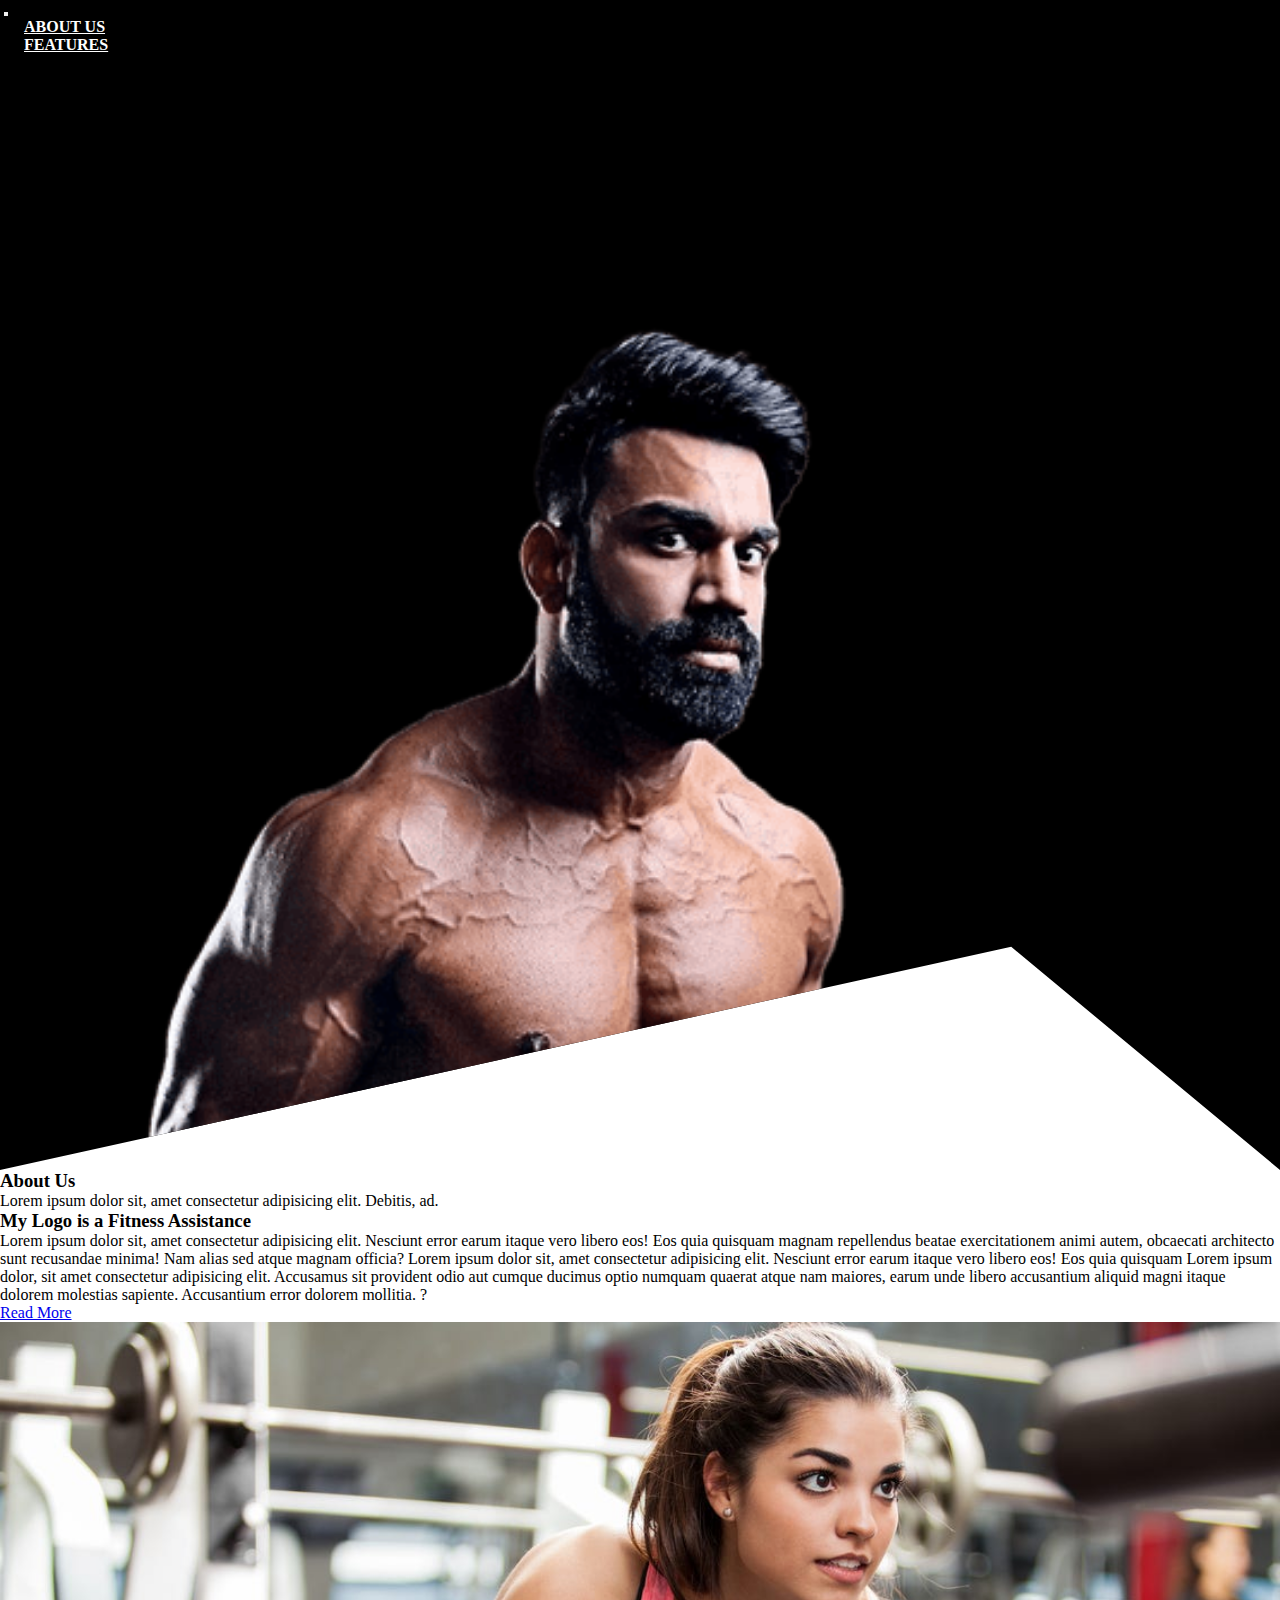
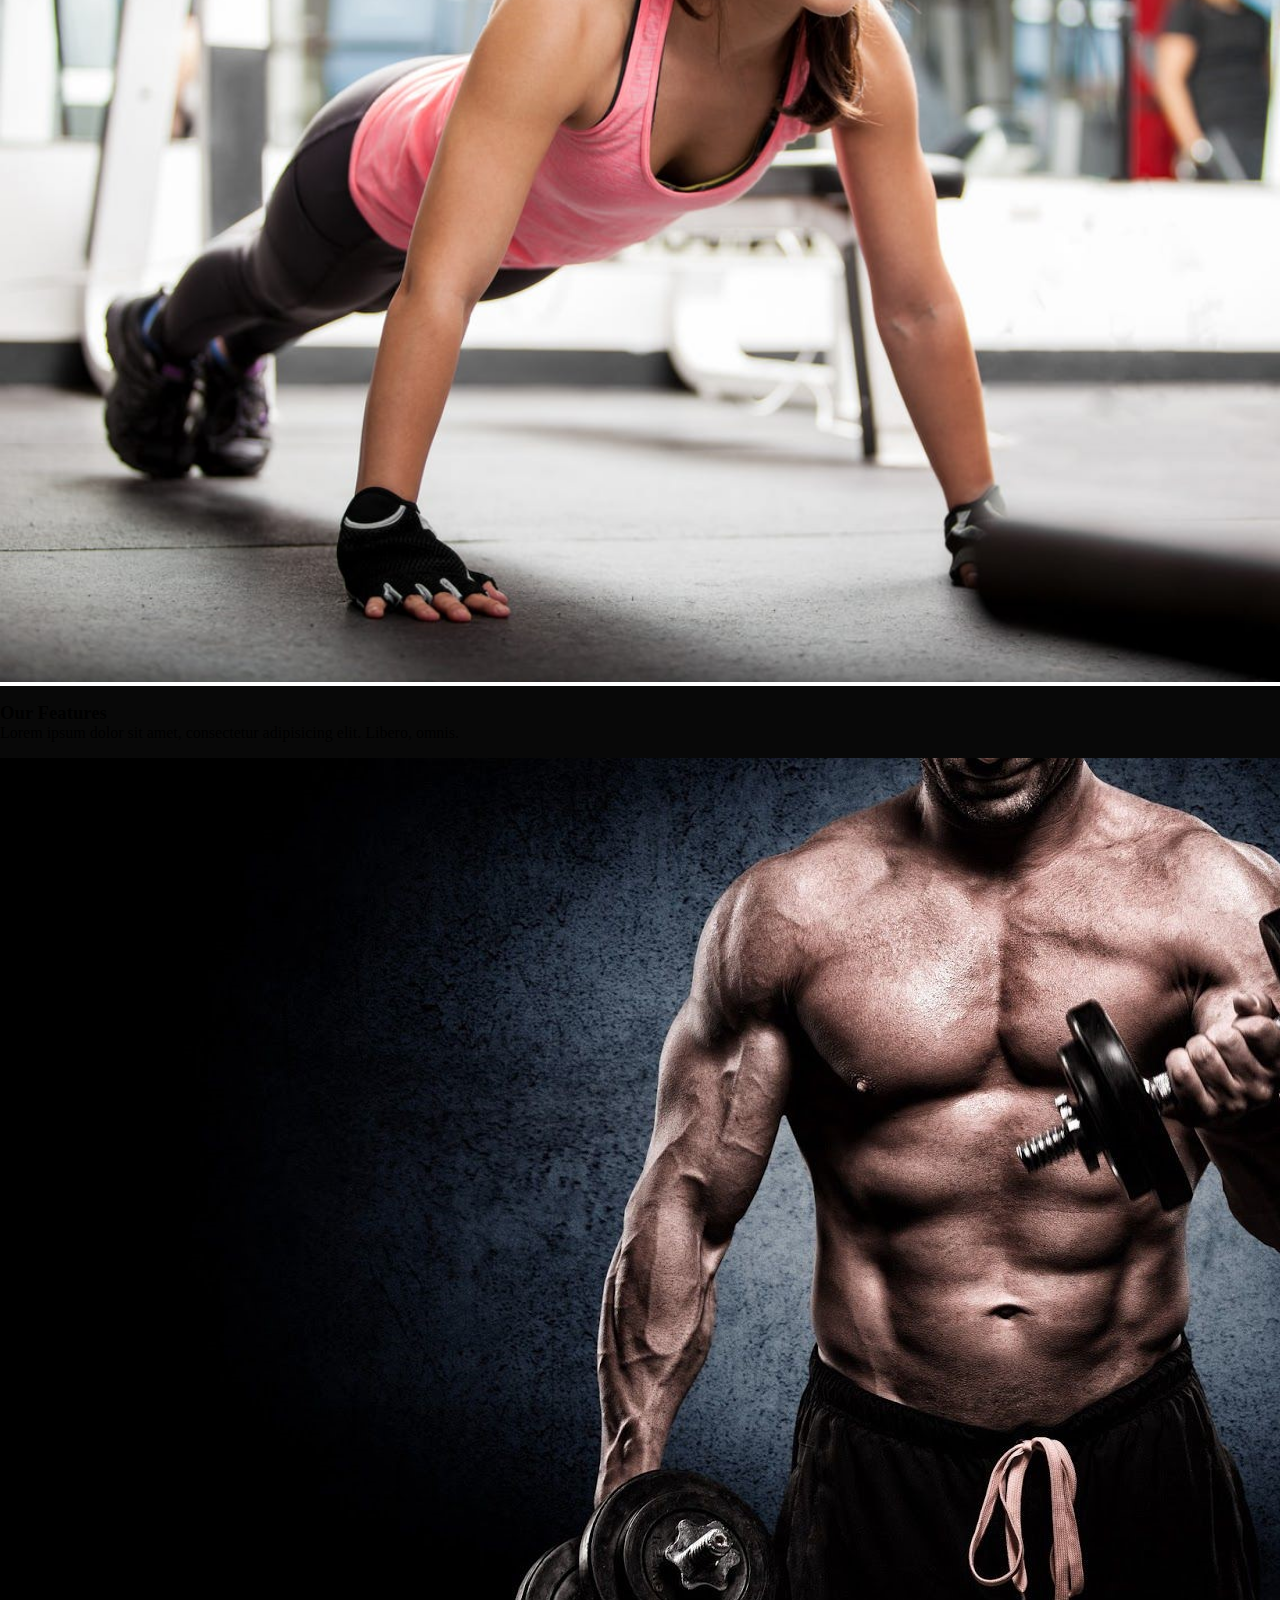
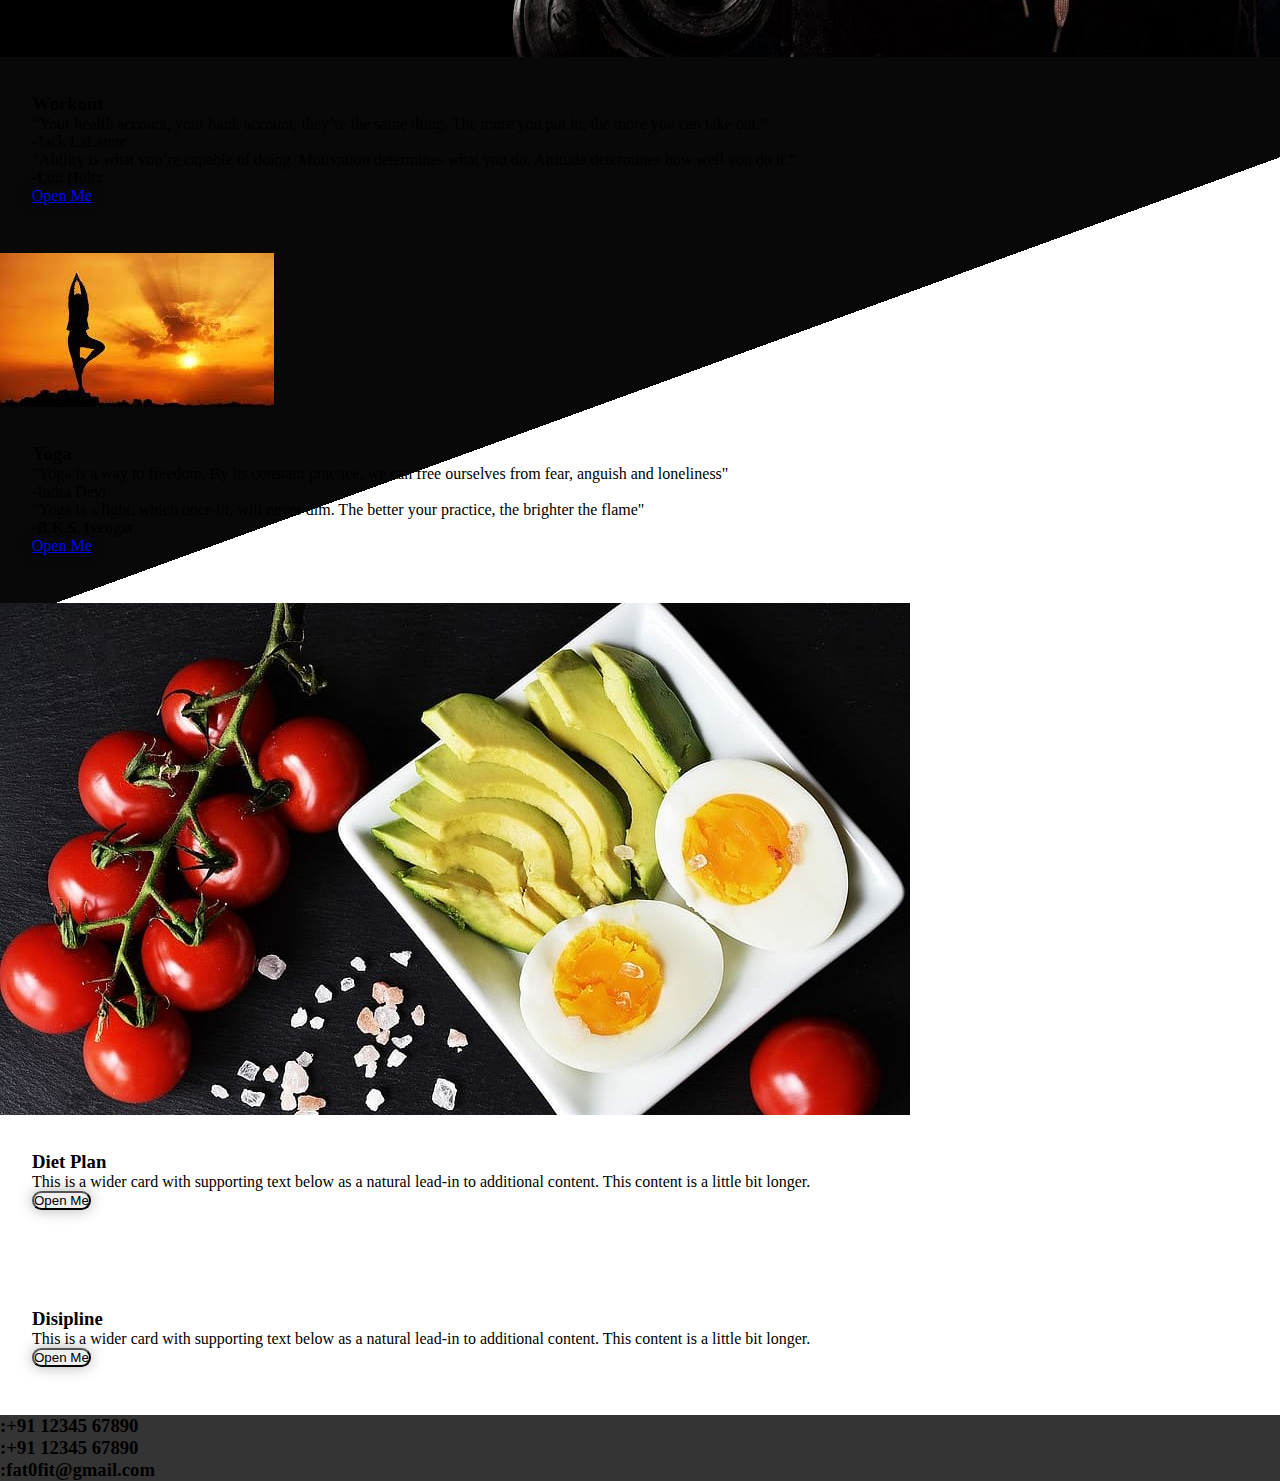
==== commit e972a24c: "Update index.html" ====
--- a/index.html
+++ b/index.html
@@ -19,8 +19,10 @@
 
     <nav class="navbar navbar-expand-lg navbar-light fixed-top bg-black">
         <div class="container-lg">
-            <a class="navbar-brand text-primary fw-bold fs-3" href="#">My<span class="text-light">Logo</span>
-            </a>
+
+            <a href="#home">
+                <img src="logo.jpeg" class="fs-6" style="height: auto; width: 30%;" alt=""></a>
+
             <button class="navbar-toggler" type="button" data-bs-toggle="collapse"
                 data-bs-target="#navbarSupportedContent" aria-controls="navbarSupportedContent" aria-expanded="false"
                 aria-label="Toggle navigation">
@@ -28,19 +30,17 @@
             </button>
             <div class="collapse navbar-collapse" id="navbarSupportedContent">
                 <ul class="navbar-nav ms-auto mb-2 mb-lg-0 text-center">
+
                     <li class="nav-item">
-                        <a class="button nav-link active" aria-current="page" href="#home">Home</a>
-                    </li>
-                    <li class="nav-item">
-                        <a class="button nav-link" aria-current="page" href="#about">About
+                        <a class="button nav-link" aria-current="page" href="#about"
+                            style="font-family: 'Jacques Francois Shadow', cursive;">About
                             Us</a>
                     </li>
-                    <li class="nav-item">
-                        <a class="button nav-link" aria-current="page" href="#features">Features</a>
+                    <li class=" nav-item">
+                        <a class="button nav-link" aria-current="page" href="#features"
+                            style="font-family: 'Jacques Francois Shadow', cursive;">Features</a>
                     </li>
-                    <li class="nav-item">
-                        <a class="button nav-link" aria-current="page" href="#contact">F&@</a>
-                    </li>
+
 
                 </ul>
             </div>
@@ -64,7 +64,7 @@
                                 elit. Ea est dolorum distinctio natus in officiis error repellat fugit iusto
                                 repellendus!</p>
 
-                            
+
                         </div>
                     </div>
                 </div>
@@ -75,7 +75,7 @@
     <section class="about" id="about">
         <div class="container py-5">
             <div class="text-center" id="about">
-                <h3 class="fw-bold mt-3">About <span class="text-primary">ME</span></h3>
+                <h3 class="fw-bold mt-3">About <span class="text-primary">Us</span></h3>
                 <p class="mt-2 mb-5">Lorem ipsum dolor sit, amet consectetur adipisicing elit. Debitis, ad.</p>
             </div>
             <div class="row">
@@ -98,10 +98,10 @@
 
                     <div class="row">
                         <div class="col-lg-12 d-flex align-items-center about_read">
-                            <a href="#" class="me-2">Read More</a>
+                            <a href="#" class="me-2 mr-4">Read More</a>
                             <div class="social-links">
                                 <a class=" me-1 fs-4" href="#"><i class="fab fa-linkedin"></i></a>
-                                <a class=" me-1 fs-4" href="#"><i class="fab fa-twitter"></i></a>
+                                <a class=" ml-3 fs-4" href="#"><i class="fab fa-twitter"></i></a>
                                 <a class=" me-1 fs-4" href="#"><i class="fab fa-github"></i></a>
                             </div>
                         </div>
@@ -118,7 +118,7 @@
 
     <section class="features" id="features">
         <div class="container-lg py-4">
-            <h3 class="fw-bold text-center mt-5 text-light">My <span class="text-primary">Features</span></h3>
+            <h3 class="fw-bold text-center mt-5 text-light">Our <span class="text-primary">Features</span></h3>
             <p class="text-light text-muted text-center mt-1 mb-4">Lorem ipsum dolor sit amet, consectetur adipisicing
                 elit.
                 Libero, omnis.
@@ -129,71 +129,77 @@
                         <img src="workout.jpg" alt="">
 
                         <div class="card-body">
-                            <h3 class="text-primary">Work<span class="text-dark">out</span></h3>
-                            <p class="card-text text-muted">This is a wider card with supporting text below as a natural
+                            <h3 class="fw-bold features-heading">Work<span class="text-dark">out</span></h3>
+                            <p class="card-text">“Your health account, your bank account, they’re the same
+                                thing. The more you put in, the more you can take out.”<br>
+
+                                <span class="">-Jack LaLanne</span><br>“Ability is what you’re capable of
+                                doing. Motivation determines what
+                                you do. Attitude determines how well you do it.”
+
+                                <br><span class="">-Lou Holtz</span>
+                            </p>
+                            <div class="d-flex justify-content-between align-items-center">
+                                <div class="btn-group">
+                                    <a href="workout.html" class="btn features-btn">Open Me</a>
+                                </div>
+
+                            </div>
+                        </div>
+                    </div>
+                </div>
+                <div class="col">
+                    <div class="card shadow-sm">
+                        <img src="Yoga.jfif" alt="">
+                        <div class="card-body">
+                            <h3 class="fw-bold features-heading">Yo<span class="text-dark">ga</span></h3>
+                            <p class="card-text">"Yoga is a way to freedom. By its constant practice, we can
+                                free ourselves from fear, anguish and loneliness"<br><span>-Indra
+                                    Devi</span><br>"Yoga is a light,
+                                which once lit, will never dim. The better your practice, the brighter the
+                                flame"<br><span class="">-B.K.S. Iyengar</span></p>
+                            <div class="d-flex justify-content-between align-items-center">
+                                <div class="btn-group">
+                                    <a href="yoga.html" class="btn features-btn">Open Me</a>
+                                </div>
+
+                            </div>
+                        </div>
+                    </div>
+                </div>
+                <div class="col">
+                    <div class="card shadow-sm">
+                        <img src="diet.jpg" alt="">
+
+                        <div class="card-body">
+                            <h3 class="fw-bold features-heading">Diet <span class="text-dark">Plan</span></h3>
+                            <p class="card-text">This is a wider card with supporting text below as a natural
                                 lead-in to
                                 additional
                                 content. This content is a little bit longer.</p>
                             <div class="d-flex justify-content-between align-items-center">
                                 <div class="btn-group">
-                                    <a href="workout.html" class="btn btn-primary">Open Me</a>
-                                </div>
-
-                            </div>
-                        </div>
-                    </div>
-                </div>
-                <div class="col">
-                    <div class="card shadow-sm">
-                        <img src="Yoga.jfif" alt="">
-                        <div class="card-body">
-                            <h3 class="text-primary">Yo<span class="text-dark">ga</span></h3>
-                            <p class="card-text text-muted">This is a wider card with supporting text below as a natural
+                                    <button type="button" class="btn features-btn">Open Me</button>
+                                </div>
+
+                            </div>
+                        </div>
+                    </div>
+                </div>
+
+                <div class="col">
+                    <div class="card shadow-sm">
+                        <img src="discipline.png" alt="">
+
+                        <div class="card-body">
+                            <h3 class=" fw-bold features-heading">Disip<span class="text-dark">line</span></h3>
+                            <p class="card-text">This is a wider card with supporting text below as a natural
                                 lead-in to
                                 additional
                                 content. This content is a little bit longer.</p>
                             <div class="d-flex justify-content-between align-items-center">
                                 <div class="btn-group">
-                                    <button type="button" class="btn btn-primary">Open Me</button>
-                                </div>
-
-                            </div>
-                        </div>
-                    </div>
-                </div>
-                <div class="col">
-                    <div class="card shadow-sm">
-                        <img src="diet.jpg" alt="">
-
-                        <div class="card-body">
-                            <h3 class="text-primary">Diet <span class="text-dark">Plan</span></h3>
-                            <p class="card-text text-muted">This is a wider card with supporting text below as a natural
-                                lead-in to
-                                additional
-                                content. This content is a little bit longer.</p>
-                            <div class="d-flex justify-content-between align-items-center">
-                                <div class="btn-group">
-                                    <button type="button" class="btn btn-primary">Open Me</button>
-                                </div>
-
-                            </div>
-                        </div>
-                    </div>
-                </div>
-
-                <div class="col">
-                    <div class="card shadow-sm">
-                        <img src="discipline.png" alt="">
-
-                        <div class="card-body">
-                            <h3 class="text-primary">Discip<span class="text-dark">line</span></h3>
-                            <p class="card-text text-muted">This is a wider card with supporting text below as a natural
-                                lead-in to
-                                additional
-                                content. This content is a little bit longer.</p>
-                            <div class="d-flex justify-content-between align-items-center">
-                                <div class="btn-group">
-                                    <button type="button" class="btn btn-primary">Open Me</button>
+                                    <button type="button" class="btn features-btn">Open Me</button>
                                 </div>
 
                             </div>
@@ -204,127 +210,17 @@
         </div>
     </section>
 
-    <!-- <section class="contact py-7" id="contact">
-        <div class="container my-7" id="contact">
-            <h3 class="fw-bold text-center my-5 offset-1 offset-md-1 offset-lg-1">Contact <span
-                    class="text-primary">Us</span></h3>
-            <div class="row my-7">
-                <div class="col-md-5">
-                    <div class="contact-item d-flex mb-3">
-                        <div class="icon fs-4 text-primary">
-                            <i class="fas fa-envelope"></i>
-                        </div>
-                        <div class="text ms-2">
-                            <h3 class="fs-5">Email</h3>
-                            <p class="text-muted email_id">Example@gmail.com</p>
-                        </div>
-                    </div>
-                    <div class="contact-item d-flex mb-3">
-                        <div class="icon fs-4 text-primary">
-                            <i class="fas fa-phone"></i>
-                        </div>
-                        <div class="text ms-2">
-                            <h3 class="fs-5">Phone</h3>
-                            <p class="text-muted">+91 12345 67890</p>
-                        </div>
-                    </div>
-                    <div class="contact-item d-flex mb-3">
-                        <div class="icon fs-4 text-primary">
-                            <i class="fas fa-location-arrow"></i>
-                        </div>
-                        <div class="text ms-2">
-                            <h3 class="fs-5">Location</h3>
-                            <p class="text-muted">Liluah, Howrah, Westbangal Pin-900000</p>
-                        </div>
-                    </div>
-                </div>
-
-                <div class="col-lg-5 col-md-10 col-10 offset-1 offset-md-1 offset-lg-1">
-                    <form class="form" style="font-family: 'IBM Plex Sans Thai Looped', sans-serif;"
-                        action="https://formspree.io/f/xayvojvv" method="POST">
-                        <div class="mb-3">
-                            <input type="text" class="form-control firstName border-0 shadow-sm p-2" id="firstName"
-                                placeholder="Enter First Name." required autocomplete="off">
-                        </div>
-                        <div class="mb-3">
-                            <input type="text" class="form-control lastName border-0 shadow-sm p-2" id="lastName"
-                                placeholder="Enter Last Name." required autocomplete="off">
-                        </div>
-                        <div class="mb-3">
-                            <input type="tel" class="form-control phone border-0 shadow-sm p-2" id="phone"
-                                placeholder="Enter Contact Number" required autocomplete="off">
-                        </div>
-                        <div class="mb-3">
-                            <input type="email" class="form-control email border-0 shadow-sm p-2" id="email"
-                                aria-describedby="emailHelp" placeholder="Enter Your Email" required autocomplete="off">
-                        </div>
-
-                        <div class="form-floating">
-                            <textarea class="form-control message border-0 shadow-sm p-2" placeholder="Message.."
-                                id="message" style="height: 100px"></textarea>
-
-                        </div>
-                        <div class="row">
-                            <div class="col-lg-12">
-                                <button type="submit" class="btn btn-primary px-3 mt-3 fs-5">Send Me <i
-                                        class="fas fa-paper-plane"></i></button>
-                                <!-- <a href="mailto:utkarshsingh73709@gmail.com">Send email</a> -->
-    <!-- </div>
-                        </div>
-                    </form>
-                </div>
-            </div>
-        </div>
-    </section> -->
-
-    <section class="footer mt-5 mb-0 py-5" id="footer">
+
+
+    <footer class="footer mt-5 mb-0 py-5" id="footer">
 
         <div class="container">
-            <footer class="py-5">
-                <div class="row">
-                    <div class="col-lg-12 col-md-6 col-12 text-center">
-                        <h5 class="fw-bold fs-4 text-primary">Navigation</h5>
-                        <ul class="nav flex-column">
-                            <li class="nav-item mb-2"><a href="#home" class="nav-link p-0 text-light">Home</a></li>
-                            <li class="nav-item mb-2"><a href="#about" class="nav-link p-0 text-light">About</a></li>
-                            <!-- <li class="nav-item mb-2"><a href="#skill" class="nav-link p-0 text-muted">My Skills</a>
-                                    </li> -->
-                            <li class="nav-item mb-2"><a href="#service" class="nav-link p-0 text-light">Our
-                                    Features</a>
-                            </li>
-                        </ul>
-                    </div>
-
-                    <div class="col-lg-4  col-md-6 col-12 py-5">
-                        <h5 class="fw-bold fs-4 text-primary">Our Features</h5>
-                        <ul class="nav flex-column">
-                            <li class="nav-item mb-2"><a href="#" class="nav-link p-0 text-light">Workout</a></li>
-                            <li class="nav-item mb-2"><a href="#" class="nav-link p-0 text-light">Yoga</a></li>
-                            <li class="nav-item mb-2"><a href="#" class="nav-link p-0 text-light">Diet Planning</a></li>
-                            <li class="nav-item mb-2"><a href="#" class="nav-link p-0 text-light">Disipline Routine</a>
-                            </li>
-
-                        </ul>
-                    </div>
-                    <div class="col-lg-4  col-md-6 col-12 py-4">
-                        <h5 class="fw-bold fs-4 text-primary">Contact With Us</h5>
-                        <ul class="nav flex-column">
-                            <li class="nav-item mb-2"><a href="#" class="nav-link p-0 text-light">github</a></li>
-                            <li class="nav-item mb-2"><a href="#" class="nav-link p-0 text-light">linkedin</a></li>
-                            <li class="nav-item mb-2"><a href="#" class="nav-link p-0 text-light">twitter</a></li>
-                            <li class="nav-item mb-2"><a href="#" class="nav-link p-0 text-light">instagram</a>
-                            </li>
-
-                        </ul>
-                    </div>
-                </div>
-
-                <div class="d-flex justify-content-between py-4 my-4 border-top">
-                    <p class="text-muted">© 2022 Assistance, Gym and Fitness Assistance</p>
-                </div>
-            </footer>
-        </div>
-    </section>
+            <h3 class="text-light text-center fs-4"><i class="fas fa-phone text-primary"></i> :+91 12345 67890</h3>
+            <h3 class="text-light text-center fs-4 mt-4 mb-4"><i class="fas fa-phone text-primary"></i> :+91 12345 67890
+            </h3>
+            <h3 class="text-light text-center fs-4"><i class="fas fa-envelope text-primary"></i> :fat0fit@gmail.com</h3>
+        </div>
+    </footer>
 
     <script src="images/images/images/https://cdn.jsdelivr.net/npm/bootstrap@5.1.3/dist/js/bootstrap.bundle.min.js"
         integrity="sha384-ka7Sk0Gln4gmtz2MlQnikT1wXgYsOg+OMhuP+IlRH9sENBO0LRn5q+8nbTov4+1p"
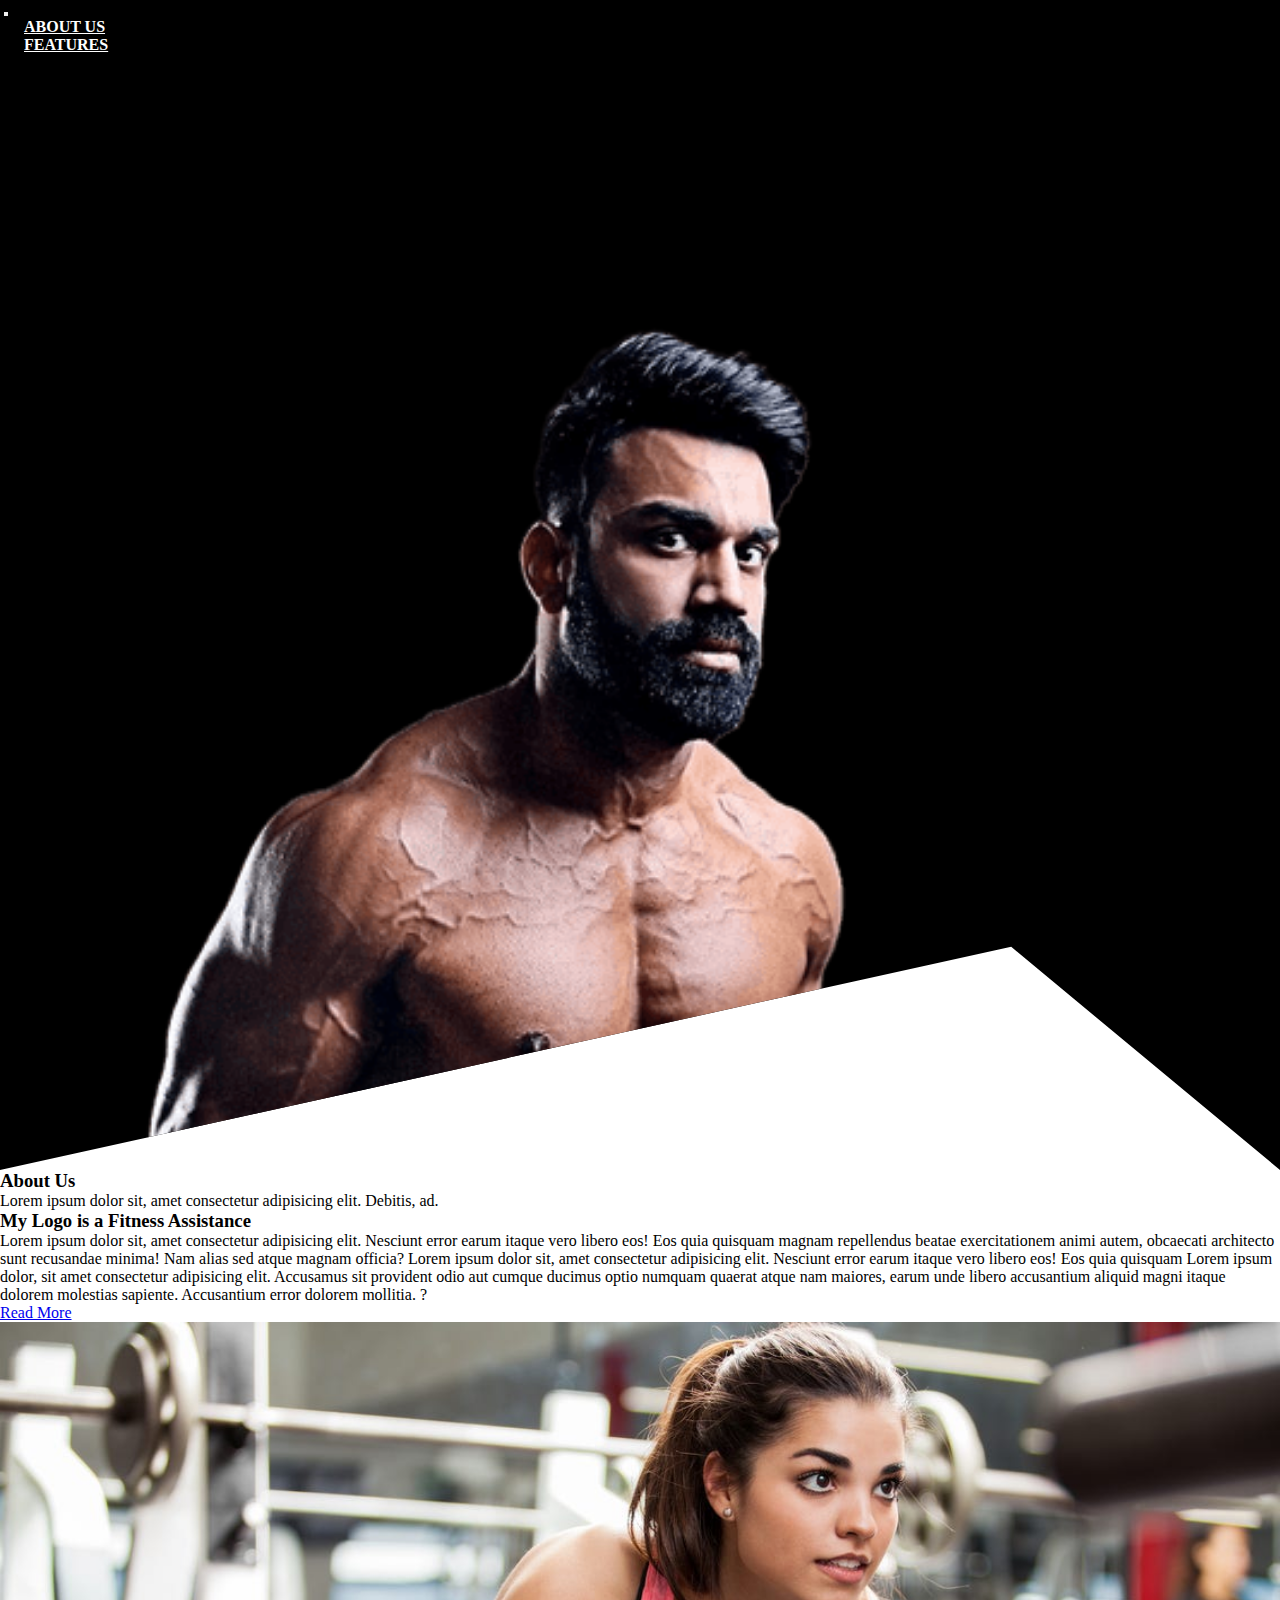
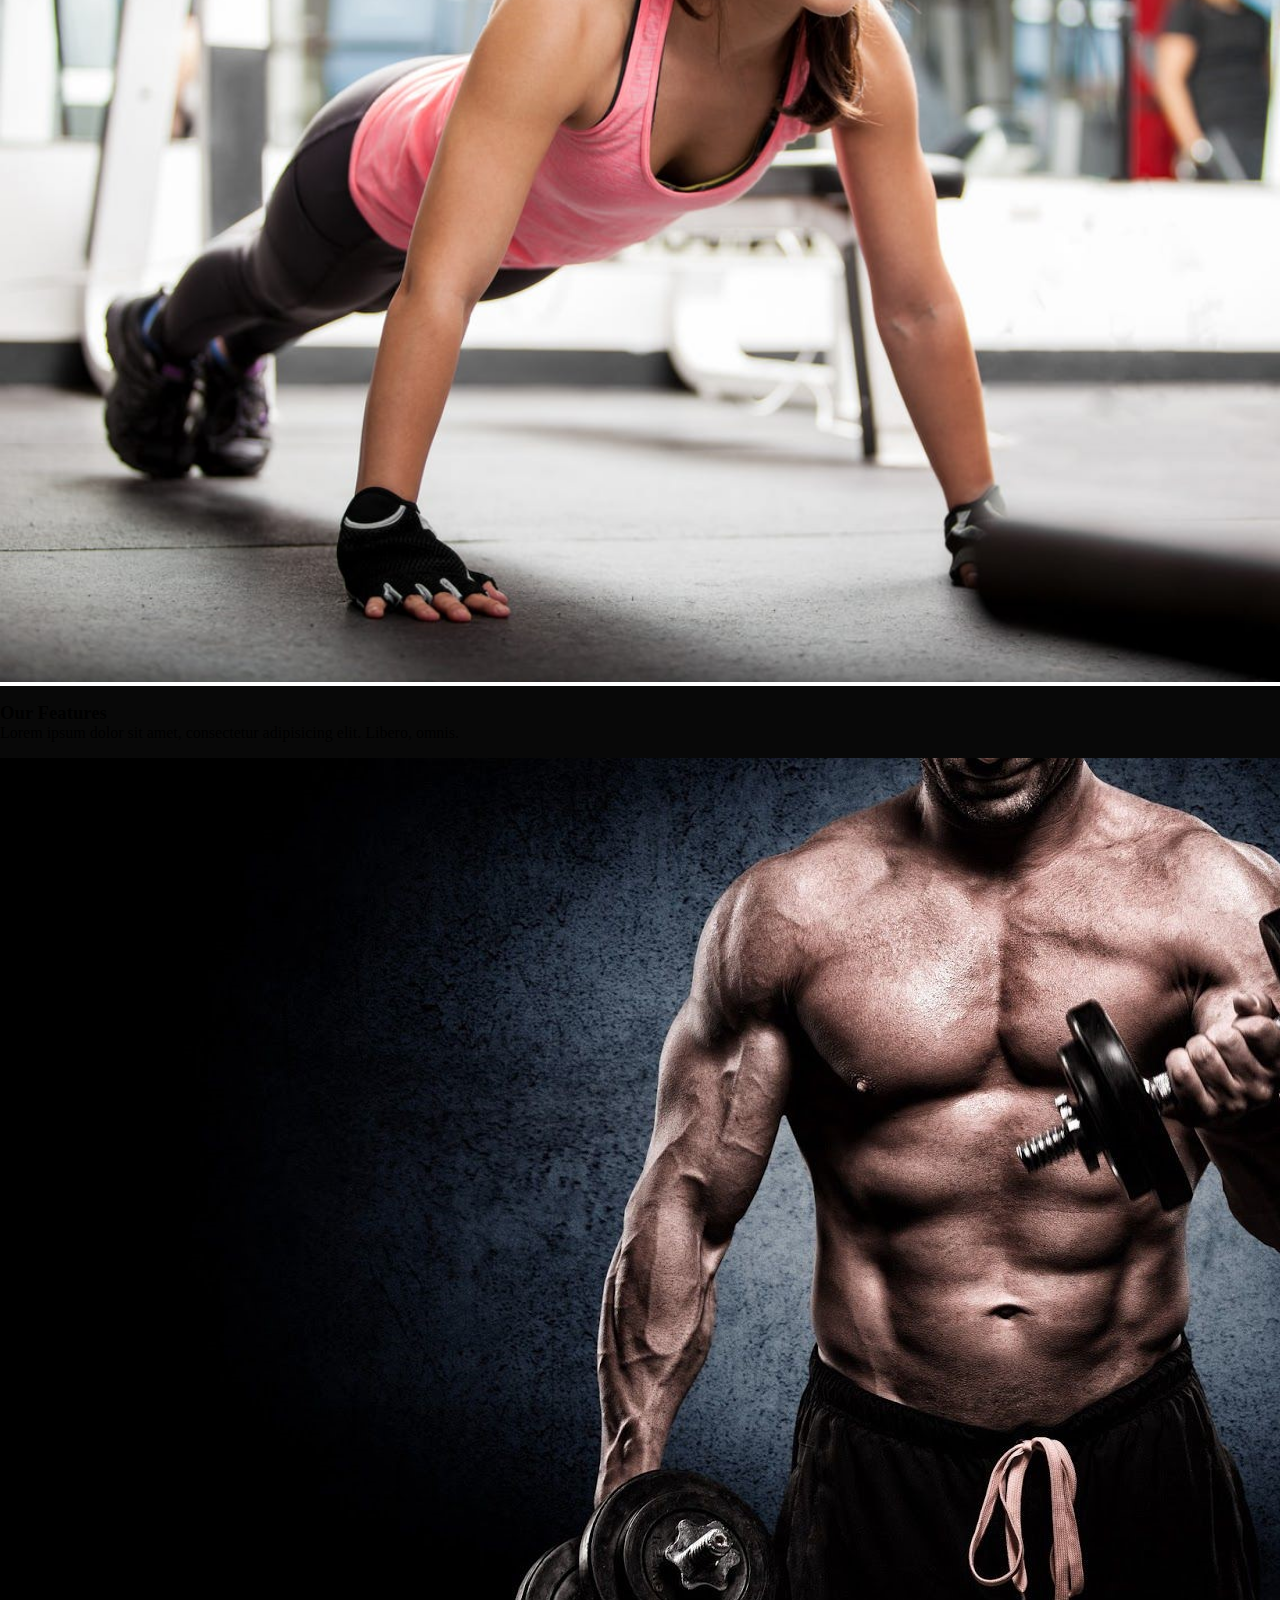
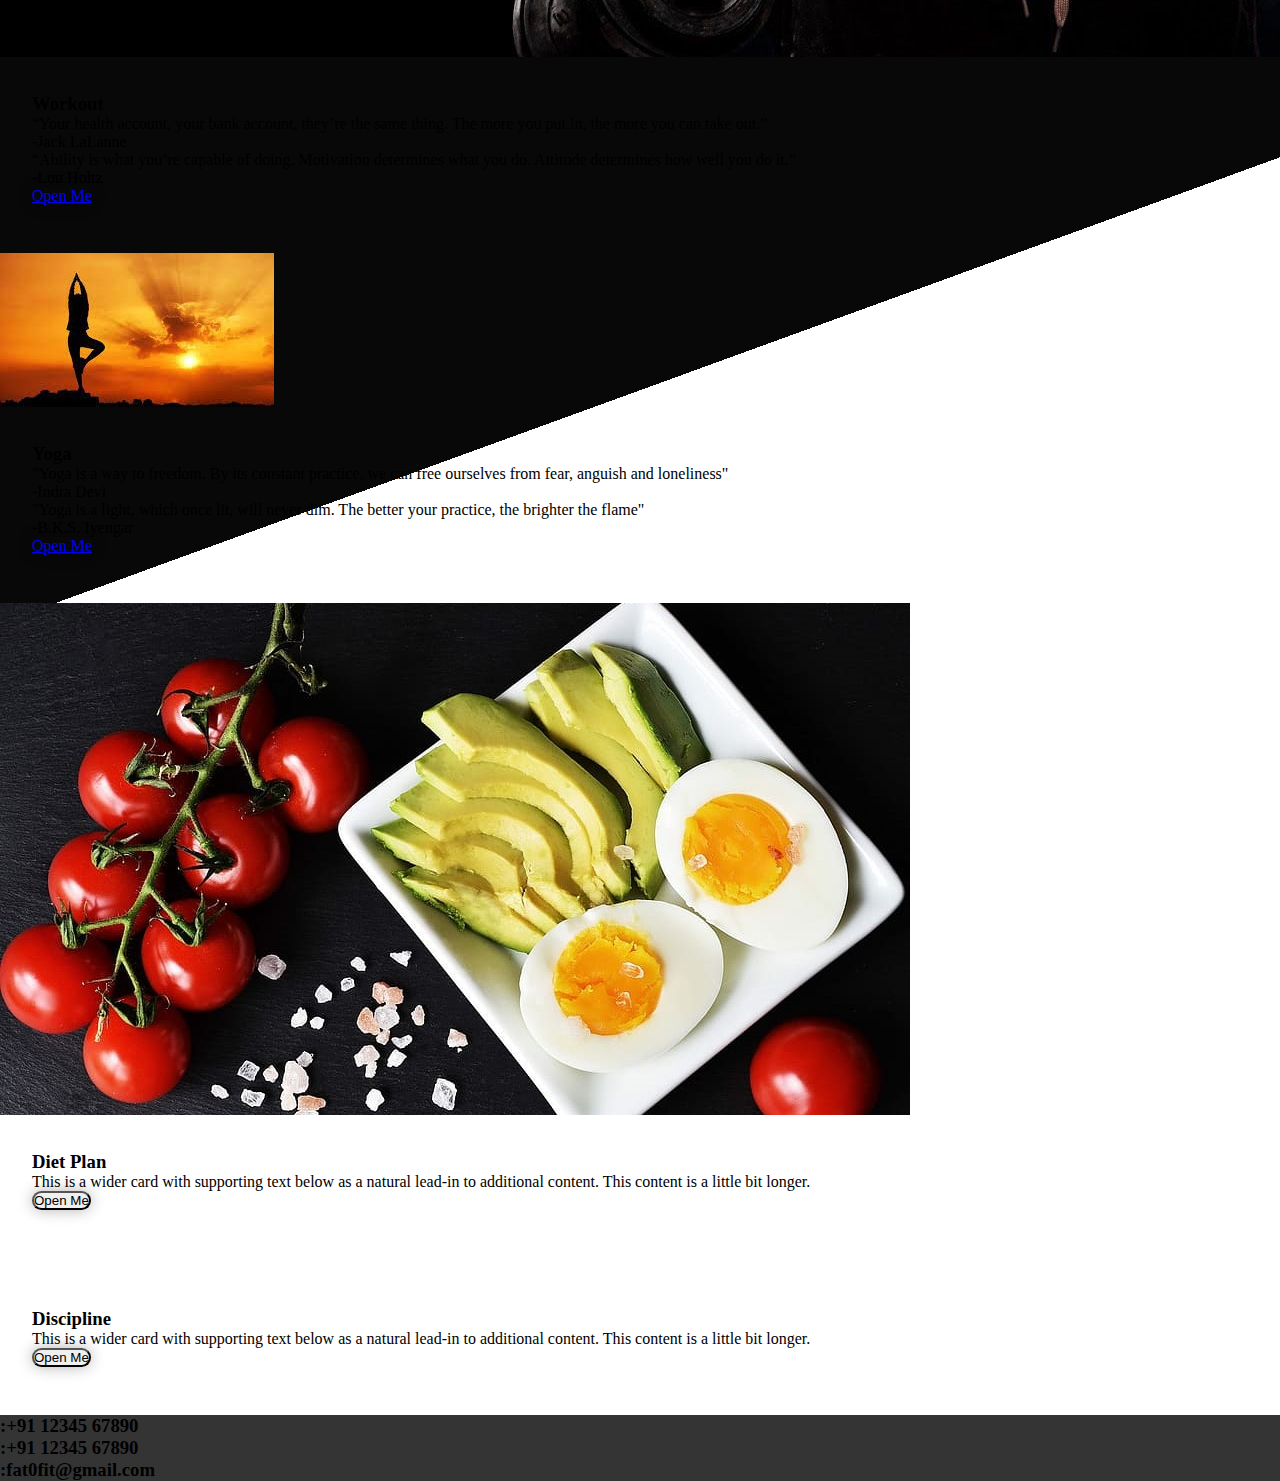
==== commit 8c619a2f: "Update index.html" ====
--- a/index.html
+++ b/index.html
@@ -192,7 +192,7 @@
                         <img src="discipline.png" alt="">
 
                         <div class="card-body">
-                            <h3 class=" fw-bold features-heading">Disip<span class="text-dark">line</span></h3>
+                            <h3 class=" fw-bold features-heading">Disci<span class="text-dark">pline</span></h3>
                             <p class="card-text">This is a wider card with supporting text below as a natural
                                 lead-in to
                                 additional
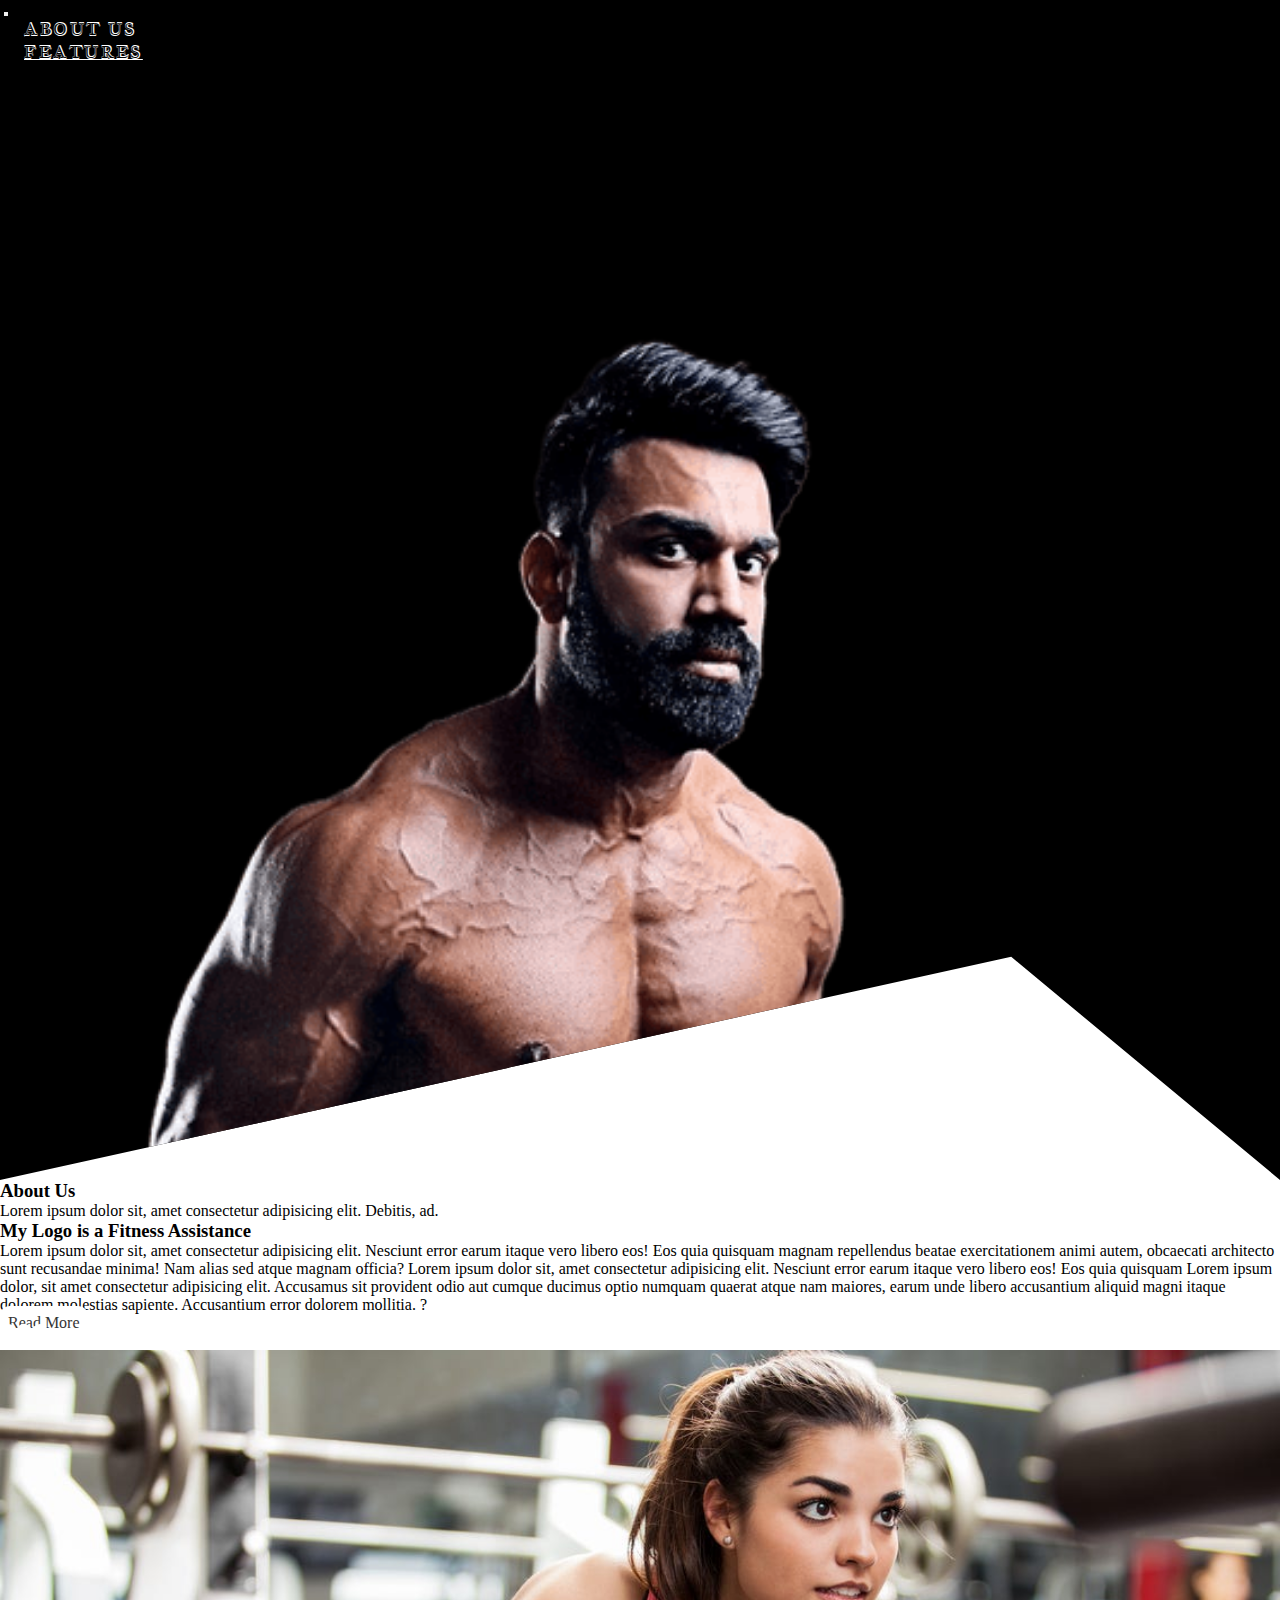
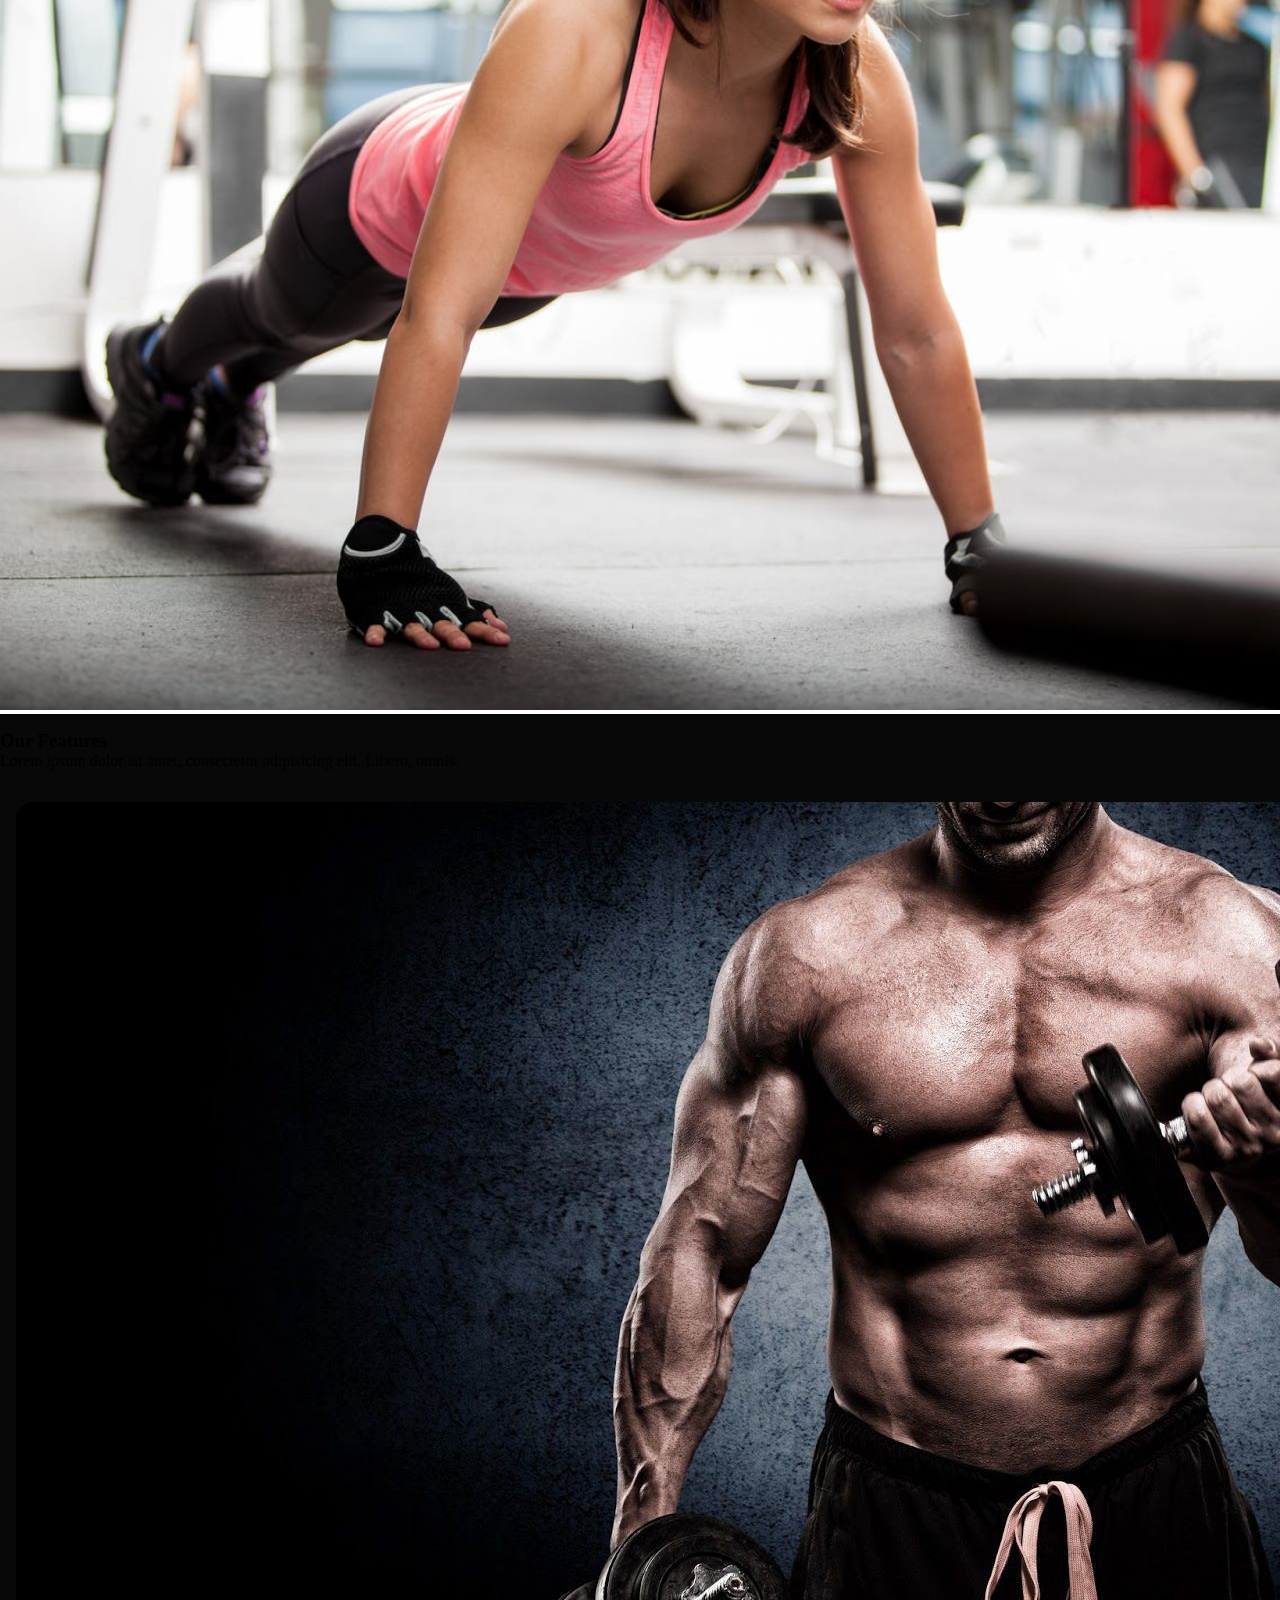
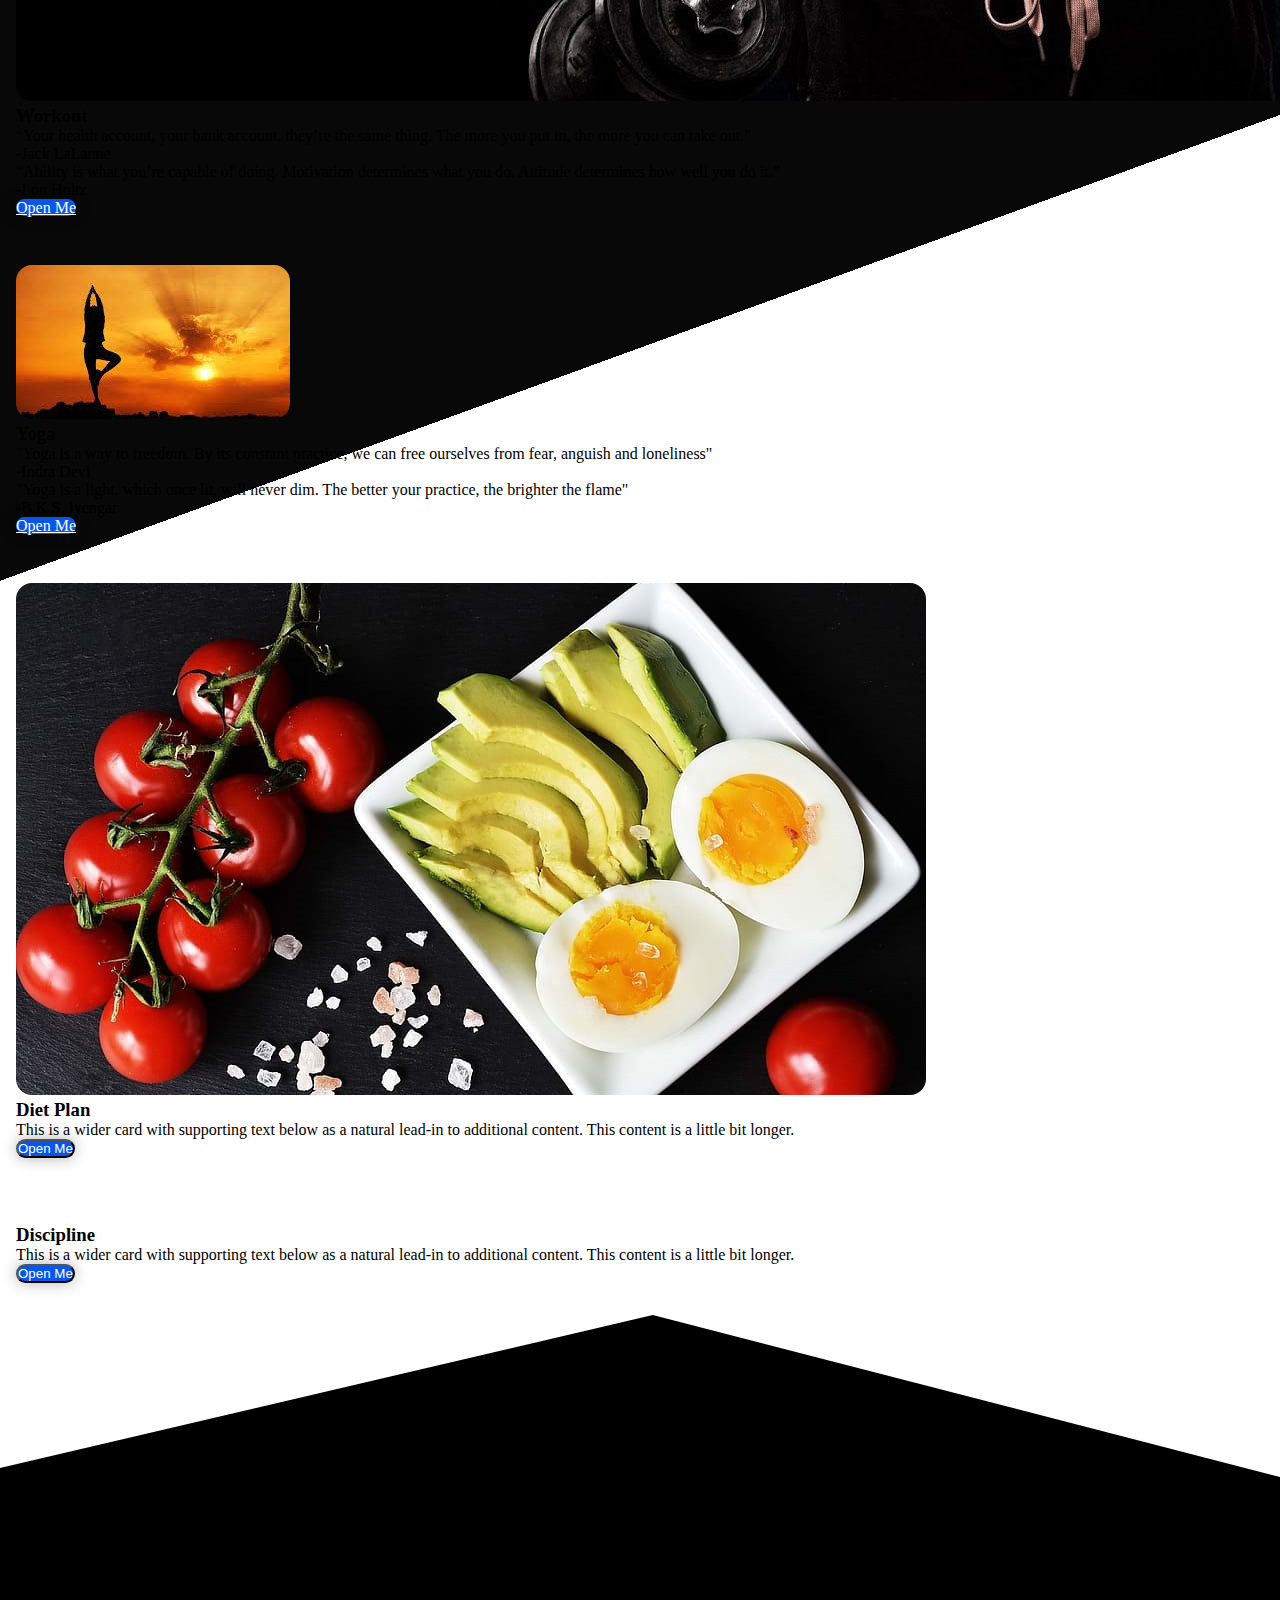
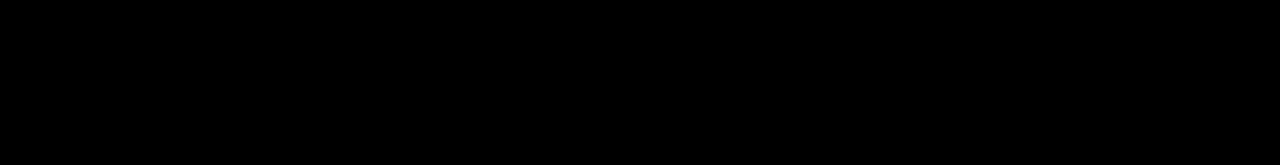
==== commit c86ae8b7: "Update index.html" ====
--- a/index.html
+++ b/index.html
@@ -21,7 +21,7 @@
         <div class="container-lg">
 
             <a href="#home">
-                <img src="logo.jpeg" class="fs-6" style="height: auto; width: 30%;" alt=""></a>
+                <img src="logo1.jpeg" class="fs-6" style="height: auto; width: 39%;" alt=""></a>
 
             <button class="navbar-toggler" type="button" data-bs-toggle="collapse"
                 data-bs-target="#navbarSupportedContent" aria-controls="navbarSupportedContent" aria-expanded="false"
--- a/style.css
+++ b/style.css
@@ -1,3 +1,4 @@
+@import url("https://fonts.googleapis.com/css2?family=Jacques+Francois+Shadow&family=Lato&display=swap");
 * {
   margin: 0;
   padding: 0;
@@ -20,17 +21,27 @@
 }
 .button {
   color: #fff !important;
+  letter-spacing: 0.1rem;
   margin-left: 1rem !important;
   margin-right: 1rem !important;
   text-transform: uppercase !important;
-  /* background-color: #0656ec !important; */
-  padding: 0.5rem !important;
-  font-weight: bold !important;
-  font-size: 1rem !important;
-  border-radius: 1rem;
+  padding: 0.3rem !important;
+  padding-left: 0.5rem !important;
+  padding-right: 0.5rem !important;
+  border-radius: 0.6rem;
+  background-color: black !important;
 }
 .button:hover {
   background-color: #0656ec !important;
+}
+.features-btn {
+  background-color: #0656ec !important;
+  color: white !important;
+}
+.card:hover .features-btn {
+  background-color: white !important;
+  color: black !important;
+  cursor: pointer;
 }
 
 .home-img img {
@@ -40,8 +51,22 @@
 
 .image {
   width: 100%;
-  /* height: 50vh; */
+
   height: auto;
+}
+
+.about_read a {
+  color: #353434;
+  background-color: #fff;
+  padding: 0.5rem;
+  border-radius: 0.6rem;
+  text-decoration: none;
+  transition: 0.3s;
+}
+
+.about_read a:hover {
+  box-shadow: 0 0 15px 0 rgba(0, 0, 0, 0.3);
+  color: #0656ec;
 }
 
 .features {
@@ -62,63 +87,26 @@
   background: linear-gradient(160deg, #080808 55%, #fff 0%);
 }
 
-.card {
-  transition: 0.3s;
-  margin-top: 1rem;
+.features-heading:hover {
+  color: white !important;
 }
 
-.card-header {
-  font-size: 1.6rem;
-  font-weight: bold;
-  background: #fff !important;
-  padding: 0.5rem 9 !important;
-}
-
-.card-body {
-  padding: 2rem !important;
-}
-
-.card-body li {
-  margin: 0.6rem 0rem;
-  font-weight: 400;
-  font-size: 1.5rem;
-  line-height: 1.6;
-  color: #606060;
-  list-style: none;
-}
-
-.card-footer {
-  background: white !important;
-  padding: 1rem 0 !important;
-}
-
-.dropdown-item i {
-  color: #0656ec;
-}
-.card-footer a {
-  text-decoration: none;
-  border: 1px solid white;
-  border-radius: 1rem;
-  margin: 0.5rem 0.5rem;
-  padding: 0.7rem 0.7rem;
-  transition: 0.3s;
+.card {
+  transition: 0.6s !important;
   margin-top: 1rem;
-  /* outline: none; */
-  /* border: 1px solid #0656ec; */
-  color: #0656ec;
-  font-size: 1rem;
-  font-weight: 400;
-  line-height: 1.4;
-  text-align: center;
-}
-.card-footer a:hover {
-  box-shadow: 0 0 15px 0 rgba(0, 0, 0, 0.3);
-  /* transform: translateY(-10px); */
+  border-radius: 2rem;
+  padding: 1rem;
 }
 
 .card:hover {
   box-shadow: 0 0 15px 0 rgba(0, 0, 0, 0.3);
-  transform: translateY(-10px);
+  transform: translateY(-15px);
+  background-color: #0656ec !important;
+  color: white !important;
+}
+
+.card img {
+  border-radius: 1rem !important;
 }
 
 .contact {
@@ -136,11 +124,20 @@
   left: 0;
   right: 0;
   z-index: -1;
-  background: linear-gradient(345deg, #080808 55%, rgb(255, 255, 255) 0%);
+  background: linear-gradient(345deg, #080808 55%, #fff 0%);
 }
 
 .footer {
-  background-color: #353434;
+  display: flex;
+  justify-content: center;
+  align-items: center;
+  position: relative;
+  bottom: 0;
+  background-color: black;
+  width: 100%;
+  height: 50vh;
+  -webkit-clip-path: polygon(51% 0, 100% 36%, 100% 100%, 0 100%, 0 34%);
+  clip-path: polygon(51% 0, 100% 36%, 100% 100%, 0 100%, 0 34%);
 }
 .btn {
   border-radius: 1rem !important;
